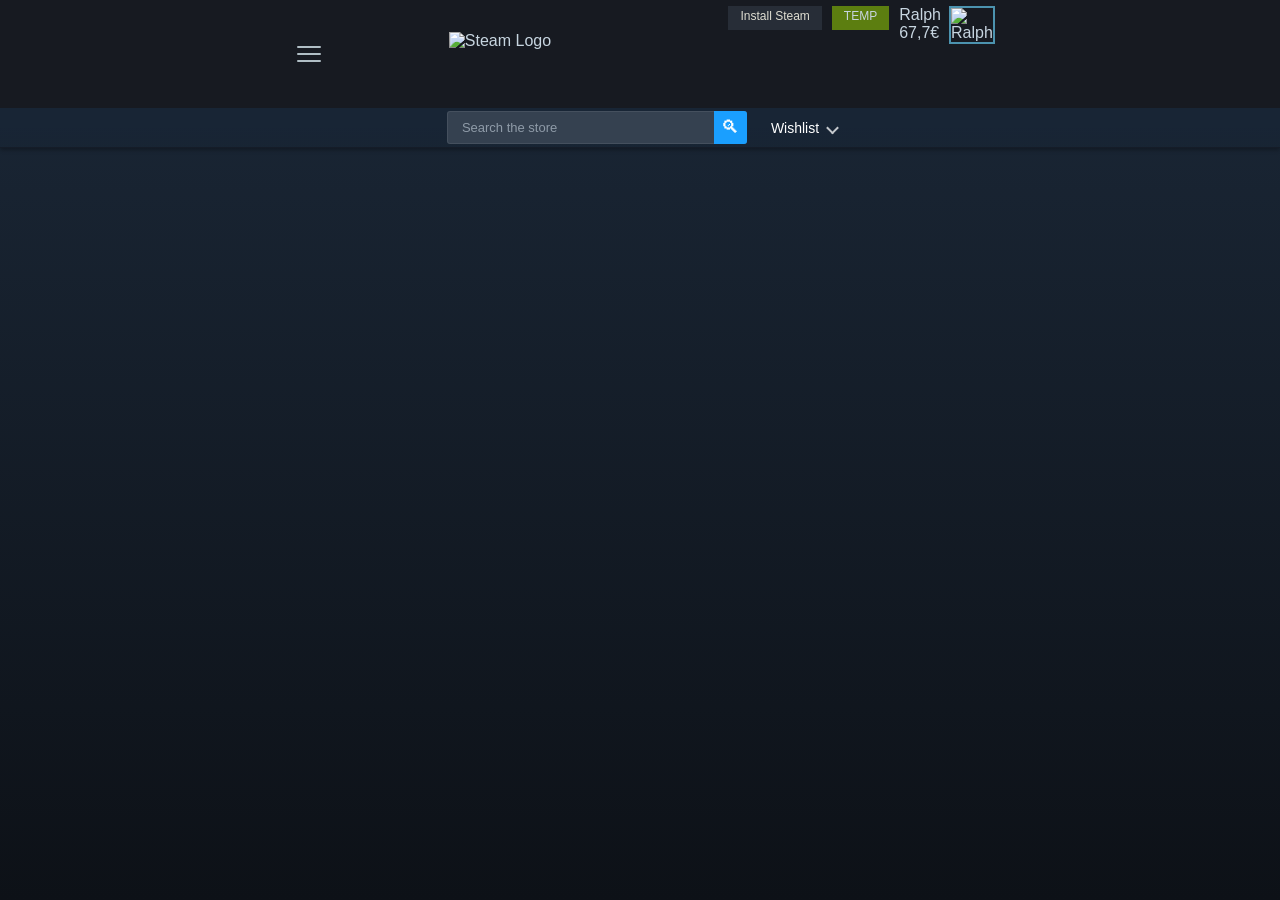
==== index.html @ aec0ddfa "mobilanpassning" ====
<!DOCTYPE html>
<html lang="en">
<head>
    <meta charset="UTF-8">
    <meta name="viewport" content="width=device-width, initial-scale=1.0">
    <title>Steam</title>
    <link rel="stylesheet" href="css/misc/topbar.css">
    <link rel="stylesheet" href="css/misc/main.css">
    <link rel="stylesheet" href="css/store/storebar.css">
</head>
<body>
    <div class="container">
            <div class="topbar-top">
                <div class="topbar-big">
                    <button class="topbar-hamburger-menu" id="topbar-hamburger-menu">
                        <span></span>
                        <span></span>
                        <span></span>
                    </button>
                    <div class="topbar-left">
                        <img src="https://store.fastly.steamstatic.com/public/shared/images/header/logo_steam.svg" alt="Steam Logo" class="logo">
                        <div class="menu-group">
                            <a href="index.html"> <span class="menu-trigger">STORE</span></a>
                            <div class="dropdown-menu">
                                <div>Home</div>
                                <div>Wishlist</div>
                                <div>Points Shop</div>
                                <div>News</div>
                                <div>Charts</div>
                                <div>About</div>
                            </div>
                        </div>
                        <div class="menu-group">
                            <a href="community.html"> <span class="menu-trigger">COMMUNITY</span></a>
                            <div class="dropdown-menu">
                                <div>Home</div>
                                <div>Discussions</div>
                                <div>Community workshop</div>
                                <div>Workshop</div>
                                <div>Market</div>
                                <div>Broadcasts</div>
                            </div>
                        </div>
                        <div class="menu-group">
                            <a href="ralph.html"> <span class="menu-trigger">RALPH</span></a>
                            <div class="dropdown-menu">
                                <div>Activity</div>
                                <div>Profile</div>
                                <div>Friends</div>
                                <div>Games</div>
                                <div>Groups</div>
                                <div>Content</div>
                                <div>Badges</div>
                                <div>Inventory</div>
                                <div>Steam Replay</div>
                            </div>
                        </div>
                        <div class="menu-group">
                            <a href="chat.html"> <span>CHAT</span></a>
                        </div>
                        <div class="menu-group">
                            <a href="support.html"> <span>SUPPORT</span></a>
                        </div>
                    </div>
                    <div class="topbar-right">
                        <div class="install">Install Steam</div>
                        <div class="notifications">TEMP</div>
                        <div class="profile">
                            <div class="profile-left">
                                <span>Ralph</span>
                                <span>67,7€</span>
                            </div>
                            <div class="profile-right">
                                <img src="https://avatars.fastly.steamstatic.com/2e0b5b312aea65888ff0aad9a204e0a5ef5341a1.jpg" alt="Ralph">
                            </div>
                        </div>
                    </div>
                </div>
            </div>
            <!-- Topbar Mobile Menu -->
            <div class="topbar-mobile-menu-dropdown" id="topbar-mobile-menu-dropdown">
                <div class="topbar-mobile-menu-section">
                    <a class="topbar-mobile-menu-link" href="index.html">STORE</a>
                    <a class="topbar-mobile-menu-link" href="community.html">COMMUNITY</a>
                    <a class="topbar-mobile-menu-link" href="ralph.html">RALPH</a>
                    <a class="topbar-mobile-menu-link" href="chat.html">CHAT</a>
                    <a class="topbar-mobile-menu-link" href="support.html">SUPPORT</a>
                </div>
            </div>
        <div class="main-content">
            <div class="storebar">
                <button class="storebar-item" data-dropdown="browse"><span>Browse</span></button>
                <button class="storebar-item" data-dropdown="recommendations"><span>Recommendations</span></button>
                <button class="storebar-item" data-dropdown="categories"><span>Categories</span></button>
                <button class="storebar-item" data-dropdown="hardware"><span>Hardware</span></button>
                <button class="storebar-item" data-dropdown="ways"><span>Ways to Play</span></button>
                <button class="storebar-item" data-dropdown="special"><span>Special Selections</span></button>
                <div class="search">
                    <input type="search" placeholder="Search the store">
                </div>
                <div class="storebar-item" data-dropdown="wishlist"><span>Wishlist</span></div>

                <!-- Browse Dropdown -->
                <div class="storebar-dropdown" id="dropdown-browse">
                    <div class="storebar-dropdown-col">
                        <div class="storebar-dropdown-row">
                            <div class="storebar-dropdown-col-1">
                                <div class="storebar-dropdown-title">FEATURED</div>
                                <a class="storebar-dropdown-link" href="#">Store Home</a>
                                <a class="storebar-dropdown-link" href="#">New Releases</a>
                                <a class="storebar-dropdown-link" href="#">Upcoming Releases</a>
                                <a class="storebar-dropdown-link" href="#">All Charts & Stats</a>
                            </div>
                            <div class="storebar-dropdown-col-1">
                                <a class="storebar-dropdown-button" href="#">Top Sellers</a>
                                <a class="storebar-dropdown-button" href="#">Discounts & Events</a>
                            </div>
                        </div>
                    </div>
                    <div class="storebar-dropdown-col-1">
                        <div class="storebar-dropdown-title">TOP DESTINATIONS</div>
                        <a class="storebar-dropdown-link" href="#">Free to Play</a>
                        <a class="storebar-dropdown-link" href="#">Demos</a>
                        <a class="storebar-dropdown-link" href="#">News & Updates</a>
                        <a class="storebar-dropdown-link" href="#">Points Shop</a>
                        <a class="storebar-dropdown-link" href="#">Gift Cards</a>
                    </div>
                    <div class="storebar-dropdown-col-1">
                        <div class="storebar-dropdown-title">MY ACCOUNT</div>
                        <a class="storebar-dropdown-link" href="#">My Preferences</a>
                        <a class="storebar-dropdown-link" href="#">My Wishlist</a>
                        <a class="storebar-dropdown-link" href="#">My Followed Games</a>
                        <a class="storebar-dropdown-link" href="#">My Family</a>
                    </div>
                </div>

                <!-- Recommendations Dropdown -->
                <div class="storebar-dropdown" id="dropdown-recommendations">
                    <div class="storebar-dropdown-col">
                        <div class="storebar-dropdown-row">
                            <div class="storebar-dropdown-col-1">
                                <div class="product-item">
                                    <img src="https://cdn.akamai.steamstatic.com/steam/apps/1391110/header.jpg" alt="Steam Controller">
                                    <div class="product-info">
                                        <div class="product-name">Steam Controller</div>
                                        <div class="product-price">99.00€</div>
                                    </div>
                                </div>
                                <div class="product-item">
                                    <img src="https://cdn.akamai.steamstatic.com/steam/apps/730/header.jpg" alt="Counter-Strike 2">
                                    <div class="product-info">
                                        <div class="product-name">Counter-Strike 2</div>
                                        <div class="product-price">Gratis</div>
                                    </div>
                                </div>
                                <div class="product-item">
                                    <img src="https://cdn.akamai.steamstatic.com/steam/apps/1079730/header.jpg" alt="League of Legends">
                                    <div class="product-info">
                                        <div class="product-name">League of Legends</div>
                                        <div class="product-price">Gratis</div>
                                    </div>
                                </div>
                            </div>
                        </div>
                    </div>
                    <div class="storebar-dropdown-col-1">
                        <div class="storebar-dropdown-title">RECOMMENDATIONS</div>
                        <a class="storebar-dropdown-link" href="#">Recommended for You</a>
                        <a class="storebar-dropdown-link" href="#">Recently Viewed</a>
                        <a class="storebar-dropdown-link" href="#">Followed Games</a>
                        <a class="storebar-dropdown-link" href="#">Curator Recommendations</a>
                    </div>
                </div>

                <!-- Categories Dropdown -->
                <div class="storebar-dropdown" id="dropdown-categories">
                    <div class="storebar-dropdown-col">
                        <div class="storebar-dropdown-row">
                            <div class="storebar-dropdown-col-1">
                                <div class="storebar-dropdown-title">POPULAR GENRES</div>
                                <a class="storebar-dropdown-link" href="#">Action</a>
                                <a class="storebar-dropdown-link" href="#">Adventure</a>
                                <a class="storebar-dropdown-link" href="#">RPG</a>
                                <a class="storebar-dropdown-link" href="#">Simulation</a>
                                <a class="storebar-dropdown-link" href="#">Strategy</a>
                                <a class="storebar-dropdown-link" href="#">Sports</a>
                            </div>
                            <div class="storebar-dropdown-col-1">
                                <div class="storebar-dropdown-title">MORE GENRES</div>
                                <a class="storebar-dropdown-link" href="#">Casual</a>
                                <a class="storebar-dropdown-link" href="#">Indie</a>
                                <a class="storebar-dropdown-link" href="#">Massively Multiplayer</a>
                                <a class="storebar-dropdown-link" href="#">Racing</a>
                                <a class="storebar-dropdown-link" href="#">Early Access</a>
                            </div>
                        </div>
                    </div>
                    <div class="storebar-dropdown-col-1">
                        <div class="storebar-dropdown-title">THEMES & MOODS</div>
                        <a class="storebar-dropdown-link" href="#">Anime</a>
                        <a class="storebar-dropdown-link" href="#">Fantasy</a>
                        <a class="storebar-dropdown-link" href="#">Horror</a>
                        <a class="storebar-dropdown-link" href="#">Sci-Fi</a>
                        <a class="storebar-dropdown-link" href="#">Space</a>
                        <a class="storebar-dropdown-link" href="#">Stealth</a>
                        <a class="storebar-dropdown-link" href="#">Survival</a>
                    </div>
                </div>

                <!-- Hardware Dropdown -->
                <div class="storebar-dropdown" id="dropdown-hardware">
                    <div class="storebar-dropdown-col">
                        <div class="storebar-dropdown-row">
                            <div class="storebar-dropdown-col-1">
                                <div class="storebar-dropdown-title">DEVICES</div>
                                <a class="storebar-dropdown-link" href="#">Steam Deck</a>
                                <a class="storebar-dropdown-link" href="#">Steam Deck OLED</a>
                                <a class="storebar-dropdown-link" href="#">Steam VR</a>
                            </div>
                            <div class="storebar-dropdown-col-1">
                                <div class="storebar-dropdown-title">ACCESSORIES</div>
                                <a class="storebar-dropdown-link" href="#">Controllers</a>
                                <a class="storebar-dropdown-link" href="#">Headsets</a>
                                <a class="storebar-dropdown-link" href="#">Keyboards & Mice</a>
                            </div>
                        </div>
                    </div>
                    <div class="storebar-dropdown-col-1">
                        <div class="storebar-dropdown-title">PERIPHERALS</div>
                        <a class="storebar-dropdown-link" href="#">VR Headsets</a>
                        <a class="storebar-dropdown-link" href="#">Steering Wheels</a>
                        <a class="storebar-dropdown-link" href="#">Gaming Chairs</a>
                        <a class="storebar-dropdown-link" href="#">Docking Stations</a>
                    </div>
                </div>

                <!-- Ways to Play Dropdown -->
                <div class="storebar-dropdown" id="dropdown-ways">
                    <div class="storebar-dropdown-col">
                        <div class="storebar-dropdown-row">
                            <div class="storebar-dropdown-col-1">
                                <div class="storebar-dropdown-title">GAME FORMATS</div>
                                <a class="storebar-dropdown-link" href="#">Free to Play</a>
                                <a class="storebar-dropdown-link" href="#">Free Weekends</a>
                                <a class="storebar-dropdown-link" href="#">Early Access</a>
                                <a class="storebar-dropdown-link" href="#">Demos</a>
                                <a class="storebar-dropdown-link" href="#">Subscription Games</a>
                            </div>
                            <div class="storebar-dropdown-col-1">
                                <div class="storebar-dropdown-title">PLAY MODES</div>
                                <a class="storebar-dropdown-link" href="#">Single Player</a>
                                <a class="storebar-dropdown-link" href="#">Multiplayer</a>
                                <a class="storebar-dropdown-link" href="#">Co-op</a>
                                <a class="storebar-dropdown-link" href="#">LAN Play</a>
                            </div>
                        </div>
                    </div>
                    <div class="storebar-dropdown-col-1">
                        <div class="storebar-dropdown-title">PLATFORMS</div>
                        <a class="storebar-dropdown-link" href="#">Windows</a>
                        <a class="storebar-dropdown-link" href="#">macOS</a>
                        <a class="storebar-dropdown-link" href="#">Linux</a>
                        <a class="storebar-dropdown-link" href="#">Steam Deck</a>
                    </div>
                </div>

                <!-- Special Selections Dropdown -->
                <div class="storebar-dropdown" id="dropdown-special">
                    <div class="storebar-dropdown-col">
                        <div class="storebar-dropdown-row">
                            <div class="storebar-dropdown-col-1">
                                <div class="storebar-dropdown-title">EVENTS & SALES</div>
                                <a class="storebar-dropdown-link" href="#">Steam Next Fest</a>
                                <a class="storebar-dropdown-link" href="#">Seasonal Sales</a>
                                <a class="storebar-dropdown-link" href="#">Publisher Sales</a>
                                <a class="storebar-dropdown-link" href="#">Game Awards</a>
                            </div>
                            <div class="storebar-dropdown-col-1">
                                <div class="storebar-dropdown-title">CURATED LISTS</div>
                                <a class="storebar-dropdown-link" href="#">Cozy Games</a>
                                <a class="storebar-dropdown-link" href="#">Hidden Gems</a>
                                <a class="storebar-dropdown-link" href="#">Award Winners</a>
                                <a class="storebar-dropdown-link" href="#">Great Soundtracks</a>
                            </div>
                        </div>
                    </div>
                    <div class="storebar-dropdown-col-1">
                        <div class="storebar-dropdown-title">VIBES & MOODS</div>
                        <a class="storebar-dropdown-link" href="#">Relaxing Games</a>
                        <a class="storebar-dropdown-link" href="#">Perfect for Sessions</a>
                        <a class="storebar-dropdown-link" href="#">Story Rich</a>
                        <a class="storebar-dropdown-link" href="#">Competitive</a>
                        <a class="storebar-dropdown-link" href="#">Indie Favorites</a>
                    </div>
                </div>

                <!-- Wishlist Dropdown -->
                <div class="storebar-dropdown" id="dropdown-wishlist">
                    <div class="storebar-dropdown-col">
                        <div class="storebar-dropdown-row">
                            <div class="storebar-dropdown-col-1">
                                <div class="storebar-dropdown-title">MANAGE WISHLIST</div>
                                <a class="storebar-dropdown-link" href="#">View Wishlist</a>
                                <a class="storebar-dropdown-link" href="#">View Saved Items</a>
                                <a class="storebar-dropdown-link" href="#">Price Alerts</a>
                            </div>
                            <div class="storebar-dropdown-col-1">
                                <div class="storebar-dropdown-title">DISCOVERY</div>
                                <a class="storebar-dropdown-link" href="#">Curated for You</a>
                                <a class="storebar-dropdown-link" href="#">Similar to Wishlist</a>
                                <a class="storebar-dropdown-link" href="#">Community Picks</a>
                            </div>
                        </div>
                    </div>
                    <div class="storebar-dropdown-col-1">
                        <div class="storebar-dropdown-title">FOLLOWING</div>
                        <a class="storebar-dropdown-link" href="#">Followed Games</a>
                        <a class="storebar-dropdown-link" href="#">Favorite Developers</a>
                        <a class="storebar-dropdown-link" href="#">Featured Curators</a>
                        <a class="storebar-dropdown-link" href="#">News Feed</a>
                    </div>
                </div>
            </div>
            <div class="site-test"></div>
        </div>
    </div>
    <script src="js/topbar.js"></script>
</body>
</html>
---- css/misc/topbar.css ----
* {
    box-sizing: border-box;
    margin: 0;
    padding: 0;
}

body {
    background-color: #1b2838;
    color: #c7d5e0;
    font-family: 'Segoe UI', 'Helvetica Neue', Helvetica, Arial, sans-serif;
}

.topbar-top {
    align-items: center;
    background-color: #171A21;
    display: flex;
    height: 12vh;
    justify-content: center;
    left: 0;
    padding: 0 16px;
    position: fixed;
    top: 0;
    transition: transform 0.3s ease;
    width: 100%;
    z-index: 1001;
}

.topbar-big {
    display: flex;
    flex-direction: row;
    gap: 40%;
    height: 100%;
    justify-content: center;
}

.topbar-left {
    display: flex;
    align-items: center;
    gap: 0;
}

.menu-group {
    position: relative;
    display: flex;
    flex-direction: column;
}

.menu-group a {
    text-decoration: none;
    color: inherit;
}

.menu-trigger {
    cursor: pointer;
    font-size: 18px;
    font-weight: 700;
    padding: 8px 12px;
    white-space: nowrap;
    transition: color 0.2s;
    letter-spacing: 0.5px;
}

.menu-trigger:hover {
    color: #66c0f4;
}

.dropdown-menu {
    position: absolute;
    top: 50px;
    left: 0;
    background: #40464f;
    min-width: 80px;
    box-shadow: 0 2px 8px rgba(0,0,0,0.25);
    z-index: 2000;
    flex-direction: column;
    padding: 8px 0;
    transform: translateY(-100%);
    opacity: 0;
    transition: transform 0.3s ease, opacity 0.3s ease;
}

.menu-group:hover .dropdown-menu,
.menu-group:focus-within .dropdown-menu {
    transform: translateY(-8%);
    opacity: 1;
}

.dropdown-menu div {
    color: #e6e6e6;
    padding: 5px 12px;
    cursor: pointer;
    font-size: 13px;
    transition: background 0.18s, color 0.18s;
    white-space: nowrap;
}

.dropdown-menu {
    box-shadow: 2px 2px 4px 2px rgba(0,0,0,0.3);
}

.dropdown-menu div:hover {
    color: #2a2f38;
    background-color: #ffffff;
}

.logo {
    cursor: pointer;
    height: 44px;
    width: 176px;
}

.topbar-left span {
    color: #DCDEDF;
    cursor: pointer;
    font-size: 20px;
    font-weight: 550;
    padding: 8px 20px;
    transition: color 0.2s ease;
    white-space: nowrap;
}

.topbar-left span:hover {
    color: #ffffff;
}

.topbar-right {
    display: flex;
    right: 0;
    top: 0;
    flex-direction: row;
    gap: 10px;
    padding: 6px 0;
}

.install {
    background-color: #272D37;
    padding: 3px 12px;
    height: 24px;
    align-items: center;
    justify-content: center;
    text-wrap: nowrap;
    font-size: 12px;
    color: #DFDED2;
}

.notifications {
    background-color: #5C7E10;
    padding: 3px 12px;
    height: 24px;
    align-items: center;
    justify-content: center;
    font-size: 12px;
}

.profile {
    display: flex;
    flex-direction: row;
    gap: 8px;
}

.profile-left {
    display: flex;
    flex-direction: column;
}

.profile-right img {
    height: 40px;
    width: 40px;
    border: #4C93AF solid 2px;
}

.topbar-top.hidden {
    transform: translateY(-100%);
}

/* Topbar Hamburger Menu */
.topbar-hamburger-menu {
    display: none;
    flex-direction: column;
    justify-content: center;
    align-items: center;
    background: none;
    border: none;
    cursor: pointer;
    padding: 8px 12px;
    gap: 5px;
    margin-right: 12px;
}

.topbar-hamburger-menu span {
    width: 24px;
    height: 2px;
    background-color: #b0bec5;
    border-radius: 2px;
    transition: all 0.3s ease;
}

.topbar-hamburger-menu.active span:nth-child(1) {
    transform: rotate(45deg) translate(10px, 10px);
}

.topbar-hamburger-menu.active span:nth-child(2) {
    opacity: 0;
}

.topbar-hamburger-menu.active span:nth-child(3) {
    transform: rotate(-45deg) translate(7px, -7px);
}

/* Topbar Mobile Menu Dropdown */
.topbar-mobile-menu-dropdown {
    display: none;
    position: fixed;
    top: 14vh;
    left: 0;
    right: 0;
    background: linear-gradient(to bottom, rgba(24, 37, 53, 1), rgba(24, 37, 53, 0.95));
    border-bottom: 1px solid #151C28;
    box-shadow: 0 2px 8px rgba(0, 0, 0, 0.4);
    flex-direction: column;
    padding: 16px 0;
    z-index: 999;
    width: 100%;
}

.topbar-mobile-menu-dropdown.active {
    display: flex;
}

.topbar-mobile-menu-section {
    padding: 0 16px;
    display: flex;
    flex-direction: column;
    gap: 8px;
}

.topbar-mobile-menu-link {
    padding: 10px 0;
    color: #b0bec5;
    text-decoration: none;
    font-size: 14px;
    font-weight: 500;
    transition: color 0.2s ease;
}

.topbar-mobile-menu-link:hover {
    color: #ffffff;
}

@media (max-width: 1450px) {
    .topbar-hamburger-menu {
        display: flex;
    }
    
    .topbar-big {
        gap: 20%;
    }
    .topbar-left div {
        display: none;
    }
}

@media (max-width: 600px) {
    .topbar-big {
        gap: 0%;
    }
    .install {
        display: none;
    }
}
---- css/misc/main.css ----
.main-content {
    background: linear-gradient(to bottom, #1b2838, #0d1117);
    height: 100vh;
    overflow-y: auto;
    padding-top: calc(6vh + 40px);
}

.container {
    display: flex;
    flex-direction: column;
    overflow-y: auto;
}

.site-test {
    height: 2000px;
    width: 100%;
}
---- css/store/storebar.css ----
.storebar {
    align-items: center;
    background: linear-gradient(to bottom, rgba(24, 37, 53, 1), rgba(24, 37, 53, 1), rgba(24, 37, 53, 0.6));
    border-bottom: 1px solid #151C28;
    box-shadow: 0 2px 4px rgba(0, 0, 0, 0.3);
    display: flex;
    flex-wrap: nowrap;
    height: 40px;
    justify-content: center;
    left: 0;
    padding: 0 16px;
    position: fixed;
    top: 12vh;
    transition: top 0.3s ease;
    width: 100%;
    z-index: 1000;
}

.storebar.dropdown-open {
    background: rgba(24, 37, 53, 1);
    border-bottom: none;
    box-shadow: none;
}

.storebar.dropdown-open .storebar-dropdown {
    box-shadow: none;
    border-top: none;
}

.storebar.shifted {
    top: 0;
}

.storebar-item {
    color: #ffffff;
    cursor: pointer;
    font-size: 14px;
    font-weight: 400;
    padding: 8px 12px 8px 12px;
    padding-right: 26px;
    white-space: nowrap;
    background: none;
    border: none;
    outline: none;
    transition: color 0.2s ease;
    position: relative;
}

.storebar-item span {
    position: relative;
    display: inline-block;
}

.storebar-item span::after {
    content: '';
    position: absolute;
    left: 0;
    right: 0;
    bottom: -7px;
    height: 2px;
    border-radius: 2px;
    background: #66c0f4;
    transform: scaleX(0.1);
    transform-origin: center;
    opacity: 0;
    transition: transform 0.28s ease, opacity 0.18s ease;
}

.storebar-item::after {
    content: '';
    position: absolute;
    right: 8px;
    top: 50%;
    transform: translateY(-50%) rotate(45deg);
    width: 7px;
    height: 7px;
    border-right: 2px solid currentColor;
    border-bottom: 2px solid currentColor;
    opacity: 0.75;
    transition: transform 0.18s ease, border-color 0.18s ease, opacity 0.18s ease;
}

.storebar-item:hover::after,
.storebar-item:focus::after {
    transform: translateY(calc(-50% + 2px)) rotate(45deg);
    border-color: currentColor;
}

.storebar-item.open {
    color: #1a9fff;
}

.storebar-item.open span::after {
    transform: scaleX(1);
    opacity: 1;
}

.storebar-item.open::after {
    color: inherit;
    border-color: currentColor;
    opacity: 1;
}

@keyframes storebar-underline-expand {
    0% {
        width: 4px;
        opacity: 1;
    }
    40% {
        width: 4px;
    }
    100% {
        width: 18px;
    }
}

/* Search */
.search {
    align-items: center;
    display: flex;
    margin: 0 12px;
    position: relative;
}

.search input {
    background-color: #354150;
    border: 1px solid rgba(255, 255, 255, 0.08);
    border-radius: 3px;
    color: #eef3f7;
    font-size: 13px;
    padding: 8px 44px 8px 14px;
    transition: background-color 0.2s ease, border-color 0.2s ease, box-shadow 0.2s ease;
    width: 350px;
}

.search input::placeholder {
    color: #8f9ba8;
}

.search::after {
    background-color: #1A9FFF;
    color: #ffffff;
    content: '🔍︎';
    display: flex;
    font-size: 18px;
    height: 100%;
    justify-content: center;
    align-items: center;
    position: absolute;
    right: 0px;
    aspect-ratio: 1 / 1;
    border-top-right-radius: 3px;
    border-bottom-right-radius: 3px;
    transition: background-color 0.2s ease;
}

.search:hover::after {
    background-color: #3daeff;
}

.search input:focus {
    background-color: #101820;
    border-color: rgba(79, 144, 255, 0.8);
    box-shadow: 0 0 0 1px rgba(79, 144, 255, 0.18);
    outline: none;
}

/* Dropdowns */
.storebar-dropdown {
    display: none;
    position: fixed;
    justify-content: center;
    left: 0;
    top: calc(12vh + 40px);
    right: 0;
    width: 100%;
    background: linear-gradient(to bottom, rgba(24, 37, 53, 1), rgba(24, 37, 53, 1), rgba(24, 37, 53, 0.6));
    box-shadow: 0 2px 16px rgba(0,0,0,0.25);
    border-radius: 0;
    padding: 24px 32px 24px 24px;
    z-index: 2000;
    flex-direction: row;
    gap: 32px;
    animation: fadeIn 0.18s;
    overflow-y: auto;
    max-height: calc(100vh - 12vh - 40px);
}

.storebar.shifted .storebar-dropdown {
    top: 40px;
    max-height: calc(100vh - 40px);
}

@keyframes fadeIn {
    from { opacity: 0; transform: translateY(-10px); }
    to { opacity: 1; transform: translateY(0); }
}

.storebar-item.open + .storebar-dropdown {
    display: flex;
}

.storebar-dropdown-row {
    display: flex;
    flex-direction: row;
    gap: 12px;
    min-width: 160px;
}

.storebar-dropdown-col-1 {
    display: flex;
    flex-direction: column;
    gap: 8px;
    min-width: 180px;
}

.storebar-dropdown-col {
    display: flex;
    flex-direction: row;
    background: linear-gradient(to right, rgba(35, 48, 69, 0.8), rgba(28, 39, 55, 0.8));
    border-radius: 4px;
    padding: 12px 16px;
}

.storebar-dropdown-title {
    color: #8f98a0;
    font-size: 13px;
    font-weight: 700;
    margin-bottom: 8px;
    text-transform: uppercase;
}

.storebar-dropdown-button {
    color: black;
    background-color: #66c0f4;
    border: none;
    font-size: 15px;
    font-weight: 400;
    height: 50%;
    min-width: 300px;
    display: flex;
    justify-content: center;
    align-items: center;
    padding: 6px 0;
    cursor: pointer;
    text-decoration: none;
    transition: color 0.18s;
}

.storebar-dropdown-link {
    color: #e6e6e6;
    font-size: 15px;
    font-weight: 400;
    padding: 6px 0;
    cursor: pointer;
    text-decoration: none;
    transition: color 0.18s;
}

.storebar-dropdown-link:hover {
    color: #66c0f4;
}

.storebar-dropdown-banner {
    position: relative;
    margin-bottom: 12px;
}

.storebar-dropdown-banner img {
    width: 220px;
    height: 60px;
    object-fit: cover;
    border-radius: 4px;
}

.storebar-dropdown-banner-label {
    position: absolute;
    left: 50%;
    top: 50%;
    transform: translate(-50%, -50%);
    background: rgba(30,30,30,0.85);
    color: #fff;
    font-weight: 700;
    font-size: 18px;
    padding: 6px 18px;
    border-radius: 3px;
    box-shadow: 0 2px 8px rgba(0,0,0,0.18);
}

.product-item {
    display: flex;
    gap: 12px;
    align-items: flex-start;
    padding: 8px 0;
    cursor: pointer;
    border-radius: 4px;
    padding: 8px;
    transition: background-color 0.2s;
}

.product-item:hover {
    background-color: rgba(255, 255, 255, 0.05);
}

.product-item img {
    width: 100px;
    height: 75px;
    object-fit: cover;
    border-radius: 3px;
    flex-shrink: 0;
}

.product-info {
    display: flex;
    flex-direction: column;
    gap: 4px;
    flex: 1;
}

.product-name {
    color: #e6e6e6;
    font-size: 14px;
    font-weight: 500;
    line-height: 1.3;
}

.product-price {
    color: #66c0f4;
    font-size: 13px;
    font-weight: 400;
}

/* Hamburger Menu */
.hamburger-menu {
    display: none;
    flex-direction: column;
    justify-content: center;
    align-items: center;
    background: none;
    border: none;
    cursor: pointer;
    padding: 8px 12px;
    gap: 5px;
    margin-right: 12px;
}

.hamburger-menu span {
    width: 24px;
    height: 2px;
    background-color: #ffffff;
    border-radius: 2px;
    transition: all 0.3s ease;
}

.hamburger-menu.active span:nth-child(1) {
    transform: rotate(45deg) translate(10px, 10px);
}

.hamburger-menu.active span:nth-child(2) {
    opacity: 0;
}

.hamburger-menu.active span:nth-child(3) {
    transform: rotate(-45deg) translate(7px, -7px);
}

/* Mobile Menu Dropdown */
.mobile-menu-dropdown {
    display: flex;
    flex-direction: column;
    position: fixed;
    top: calc(12vh + 40px);
    left: 0;
    right: 0;
    background: linear-gradient(to bottom, rgba(24, 37, 53, 1), rgba(24, 37, 53, 0.95));
    border-bottom: 1px solid #151C28;
    box-shadow: 0 2px 8px rgba(0, 0, 0, 0.4);
    padding: 8px 0;
    z-index: 999;
    width: 100%;
    max-height: calc(100vh - 12vh - 40px);
    overflow-y: auto;
    opacity: 0;
    visibility: hidden;
    transition: opacity 0.3s ease, visibility 0.3s ease;
}

.storebar.shifted .mobile-menu-dropdown {
    top: 40px;
    max-height: calc(100vh - 40px);
}

.mobile-menu-dropdown.active {
    opacity: 1;
    visibility: visible;
}

.mobile-menu-section {
    padding: 8px 16px;
    border-bottom: 1px solid rgba(255, 255, 255, 0.1);
}

.mobile-menu-section:last-child {
    border-bottom: none;
    padding-bottom: 0;
}

.mobile-menu-title {
    color: #66c0f4;
    font-size: 12px;
    font-weight: 600;
    text-transform: uppercase;
    margin-bottom: 8px;
    letter-spacing: 1px;
}

.mobile-menu-item,
.mobile-menu-link {
    display: block;
    width: 100%;
    padding: 10px 0;
    background: none;
    border: none;
    color: #ffffff;
    text-align: left;
    cursor: pointer;
    font-size: 14px;
    transition: color 0.2s ease;
    text-decoration: none;
}

.mobile-menu-item:hover,
.mobile-menu-link:hover {
    color: #1a9fff;
}

@media (max-width: 1450px) {
    .hamburger-menu {
        display: flex;
    }
    
    .storebar button:not(.hamburger-menu) {
        display: none;
    }
    .search input {
        width: 300px;
    }
}
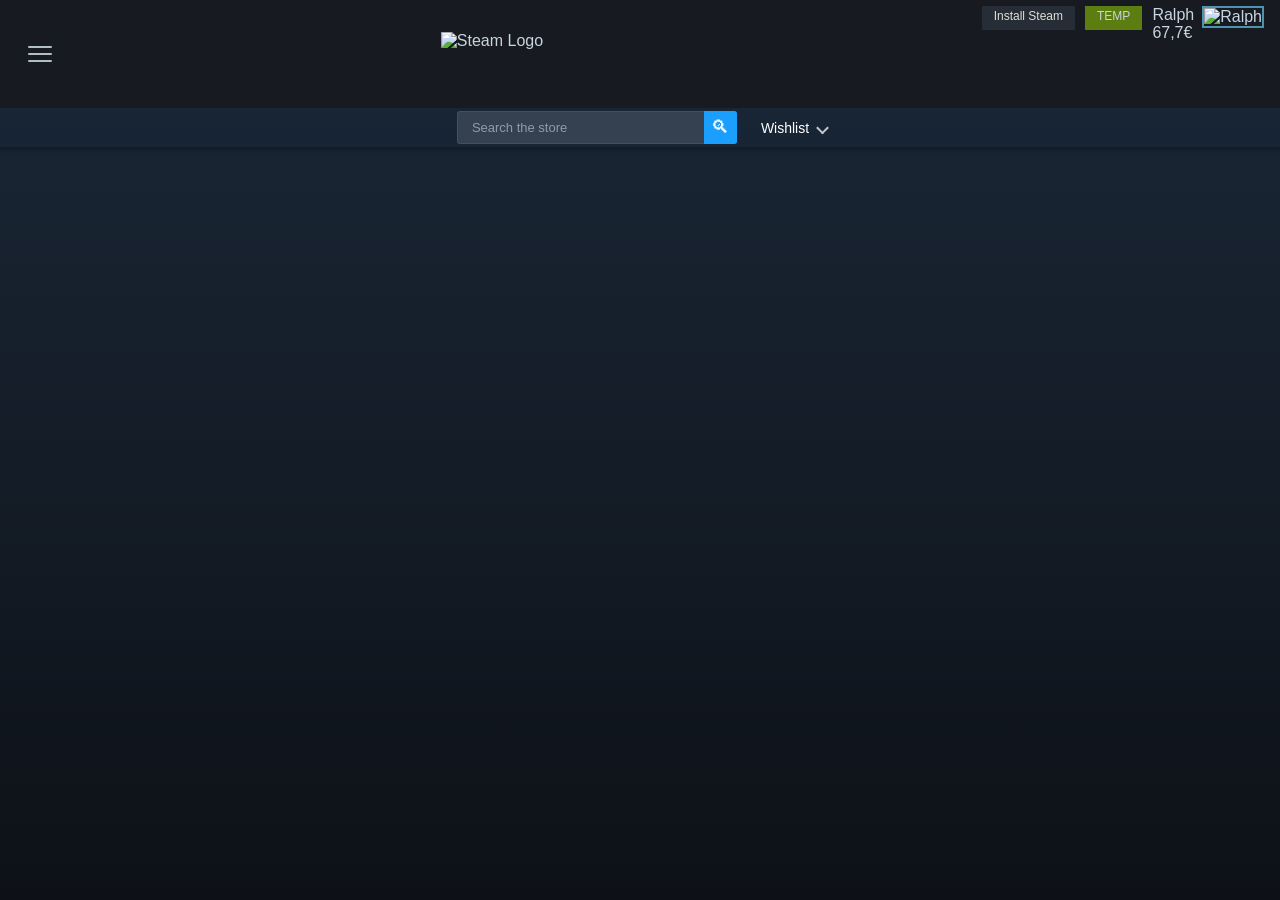
==== commit fba7d1c6: "hj" ====
--- a/index.html
+++ b/index.html
@@ -10,7 +10,7 @@
 </head>
 <body>
     <div class="container">
-            <div class="topbar-top">
+        <div class="topbar-top">
                 <div class="topbar-big">
                     <button class="topbar-hamburger-menu" id="topbar-hamburger-menu">
                         <span></span>
@@ -76,9 +76,9 @@
                         </div>
                     </div>
                 </div>
-            </div>
-            <!-- Topbar Mobile Menu -->
-            <div class="topbar-mobile-menu-dropdown" id="topbar-mobile-menu-dropdown">
+        </div>
+        <!-- Topbar Mobile Menu -->
+        <div class="topbar-mobile-menu-dropdown" id="topbar-mobile-menu-dropdown">
                 <div class="topbar-mobile-menu-section">
                     <a class="topbar-mobile-menu-link" href="index.html">STORE</a>
                     <a class="topbar-mobile-menu-link" href="community.html">COMMUNITY</a>
@@ -86,7 +86,7 @@
                     <a class="topbar-mobile-menu-link" href="chat.html">CHAT</a>
                     <a class="topbar-mobile-menu-link" href="support.html">SUPPORT</a>
                 </div>
-            </div>
+         </div>
         <div class="main-content">
             <div class="storebar">
                 <button class="storebar-item" data-dropdown="browse"><span>Browse</span></button>
@@ -321,7 +321,14 @@
                     </div>
                 </div>
             </div>
-            <div class="site-test"></div>
+            <div class="site-content">
+                <div class="store-featured">
+                    <span class="store-toptext">Featured & Recommended</span>
+                    
+                </div>
+                <div class="store-discount"></div>
+                <div class="store-row-1"></div>
+            </div>
         </div>
     </div>
     <script src="js/topbar.js"></script>
--- a/css/misc/topbar.css
+++ b/css/misc/topbar.css
@@ -28,9 +28,10 @@
 .topbar-big {
     display: flex;
     flex-direction: row;
-    gap: 40%;
     height: 100%;
     justify-content: center;
+    width: 100%;
+    justify-content: space-between;
 }
 
 .topbar-left {
@@ -211,16 +212,17 @@
 .topbar-mobile-menu-dropdown {
     display: none;
     position: fixed;
-    top: 14vh;
+    top: 12vh;
     left: 0;
     right: 0;
     background: linear-gradient(to bottom, rgba(24, 37, 53, 1), rgba(24, 37, 53, 0.95));
     border-bottom: 1px solid #151C28;
     box-shadow: 0 2px 8px rgba(0, 0, 0, 0.4);
     flex-direction: column;
-    padding: 16px 0;
+    padding: 24px 0;
     z-index: 999;
     width: 100%;
+    padding-top: 50px;
 }
 
 .topbar-mobile-menu-dropdown.active {
@@ -251,20 +253,20 @@
     .topbar-hamburger-menu {
         display: flex;
     }
-    
-    .topbar-big {
-        gap: 20%;
-    }
     .topbar-left div {
         display: none;
     }
 }
 
-@media (max-width: 600px) {
+@media (max-width: 850px) {
     .topbar-big {
         gap: 0%;
     }
     .install {
         display: none;
     }
+    .logo {
+        height: 36px;
+        width: 144px;
+    }
 }
--- a/css/misc/main.css
+++ b/css/misc/main.css
@@ -11,7 +11,7 @@
     overflow-y: auto;
 }
 
-.site-test {
+.site-content {
     height: 2000px;
     width: 100%;
 }
--- a/css/store/storebar.css
+++ b/css/store/storebar.css
@@ -196,10 +196,6 @@
     to { opacity: 1; transform: translateY(0); }
 }
 
-.storebar-item.open + .storebar-dropdown {
-    display: flex;
-}
-
 .storebar-dropdown-row {
     display: flex;
     flex-direction: row;
@@ -443,6 +439,15 @@
         display: none;
     }
     .search input {
-        width: 300px;
-    }
-}+        width: 280px;
+    }
+}
+
+@media (max-width: 675px) {
+    .storebar-dropdown-row {
+        flex-direction: column;
+    }
+    .storebar-dropdown-col-1 {
+        min-width: 100px;
+    }
+    }
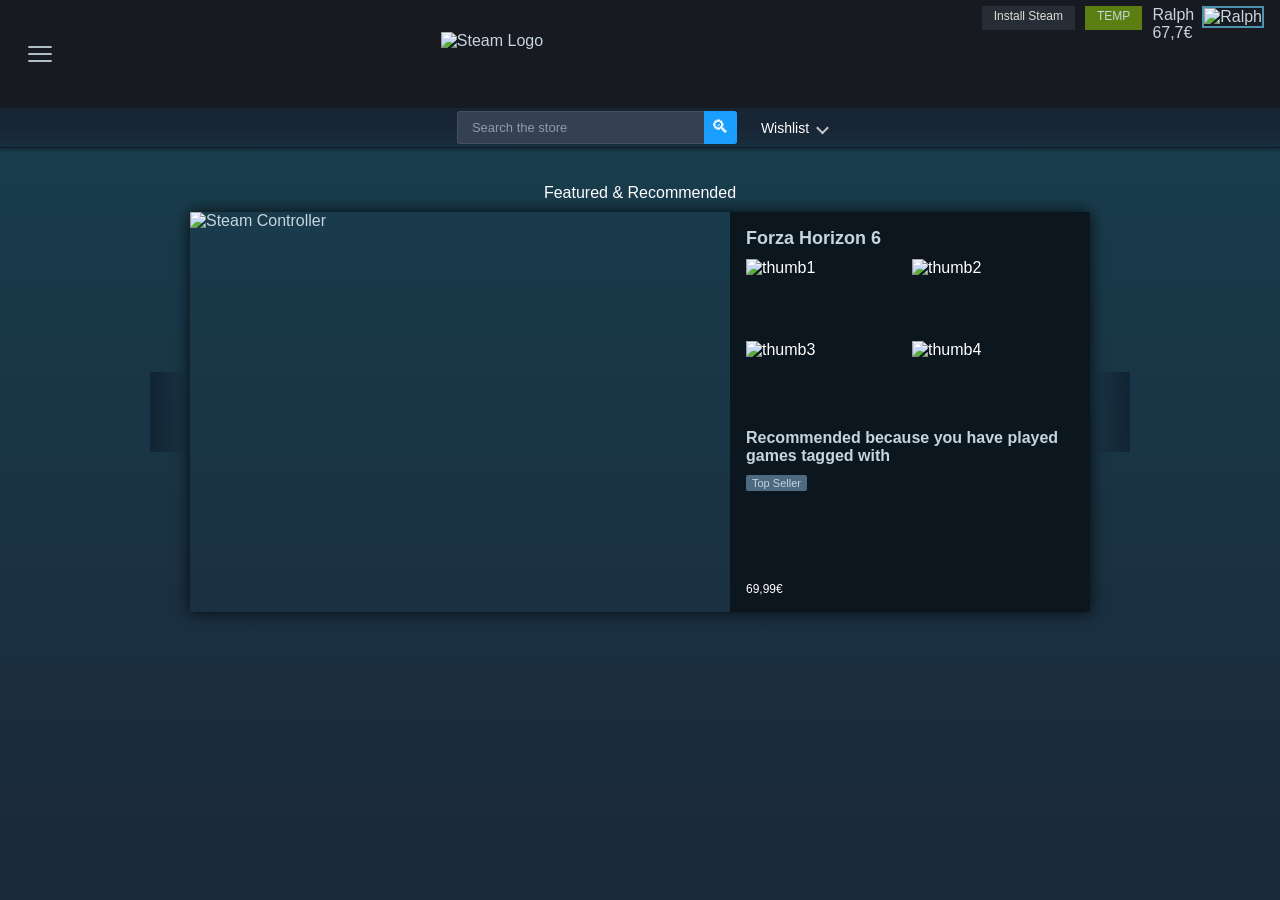
==== commit 1f1f6882: "added featured in store" ====
--- a/index.html
+++ b/index.html
@@ -7,6 +7,7 @@
     <link rel="stylesheet" href="css/misc/topbar.css">
     <link rel="stylesheet" href="css/misc/main.css">
     <link rel="stylesheet" href="css/store/storebar.css">
+    <link rel="stylesheet" href="css/store/store.css">
 </head>
 <body>
     <div class="container">
@@ -324,7 +325,27 @@
             <div class="site-content">
                 <div class="store-featured">
                     <span class="store-toptext">Featured & Recommended</span>
-                    
+                    <div class="store-scroll">
+                        <div class="store-scroll-left"></div>
+                        <div class="store-scroll-content">
+                            <div class="store-scroll-content-left">
+                                <img src="https://cdn.akamai.steamstatic.com/steam/apps/730/header.jpg" alt="Steam Controller" class="store-scroll-item">
+                            </div>
+                            <div class="store-scroll-content-right">
+                                <div class="store-scroll-game-title">Forza Horizon 6</div>
+                                <div class="store-scroll-thumbnails">
+                                    <img src="https://cdn.akamai.steamstatic.com/steam/apps/730/header.jpg" alt="thumb1">
+                                    <img src="https://cdn.akamai.steamstatic.com/steam/apps/730/header.jpg" alt="thumb2">
+                                    <img src="https://cdn.akamai.steamstatic.com/steam/apps/730/header.jpg" alt="thumb3">
+                                    <img src="https://cdn.akamai.steamstatic.com/steam/apps/730/header.jpg" alt="thumb4">
+                                </div>
+                                <div class="store-scroll-availability">Recommended because you have played games tagged with</div>
+                                <div class="store-scroll-tag">Top Seller</div>
+                                <div class="store-scroll-price">69,99€</div>
+                            </div>
+                        </div>
+                        <div class="store-scroll-right"></div>
+                    </div>
                 </div>
                 <div class="store-discount"></div>
                 <div class="store-row-1"></div>
--- a/css/misc/main.css
+++ b/css/misc/main.css
@@ -1,5 +1,5 @@
 .main-content {
-    background: linear-gradient(to bottom, #1b2838, #0d1117);
+    background: linear-gradient(to bottom, #184151, #1B2838);
     height: 100vh;
     overflow-y: auto;
     padding-top: calc(6vh + 40px);
--- a/css/store/store.css
+++ b/css/store/store.css
@@ -0,0 +1,130 @@
+.site-content {
+    display: flex;
+    flex-direction: column;
+    gap: 20px;
+    margin-top: 10vh;
+}
+
+.store-featured {
+    display: flex;
+    flex-direction: column;
+    gap: 10px;
+}
+
+.store-toptext {
+    justify-content: center;
+    display: flex;
+    color: white;
+}
+
+.store-scroll {
+    display: flex;
+    flex-direction: row;
+    align-items: center;
+    justify-content: center;
+    width: 100%;
+}
+
+.store-scroll-left {
+    width: 40px;
+    height: 80px;
+    background-image: 
+        url("https://cdn.fastly.steamstatic.com/store/icons/arrow_left.svg"),
+        linear-gradient(to right, #112432, transparent);
+    background-repeat: no-repeat;
+    background-position: center;
+}
+
+.store-scroll-right {
+    width: 40px;
+    height: 80px;
+    background-image: 
+        url("https://cdn.fastly.steamstatic.com/store/icons/arrow_right.svg"),
+        linear-gradient(to left, #112432, transparent);
+    background-repeat: no-repeat;
+    background-position: center;
+}
+
+.store-scroll-content {
+    display: flex;
+    flex-direction: row;
+    flex: 1;
+    height: 400px;
+    max-width: 900px;
+    overflow: hidden;
+    box-shadow: 0px 0px 15px rgba(0, 0, 0, 0.8);
+}
+
+.store-scroll-content-left {
+    width: 60%;
+    height: 100%;
+    overflow: hidden;
+    box-shadow: 0px 0px 15px rgba(0, 0, 0, 0.8);
+}
+
+.store-scroll-content-left img {
+    width: 100%;
+    height: 100%;
+    object-fit: cover;
+}
+
+.store-scroll-content-right {
+    display: flex;
+    flex-direction: column;
+    width: 40%;
+    height: 100%;
+    background-color: #0C161F;
+    padding: 16px;
+    box-sizing: border-box;
+    gap: 10px;
+    color: white;
+}
+
+.store-scroll-game-title {
+    font-size: 18px;
+    font-weight: bold;
+    color: #c6d4df;
+}
+
+.store-scroll-thumbnails {
+    display: grid;
+    grid-template-columns: 1fr 1fr;
+    grid-template-rows: 1fr 1fr;
+    gap: 4px;
+    flex: 1;
+    max-height: 160px;
+}
+
+.store-scroll-thumbnails img {
+    width: 100%;
+    height: 100%;
+    object-fit: cover;
+}
+
+.store-scroll-availability {
+    font-size: 16px;
+    color: #c6d4df;
+    font-weight: bold;
+}
+
+.store-scroll-tag {
+    display: inline-block;
+    background-color: #4d6a80;
+    color: #c6d4df;
+    font-size: 11px;
+    padding: 2px 6px;
+    border-radius: 2px;
+    width: fit-content;
+}
+
+.store-scroll-price {
+    font-size: 12px;
+    color: white;
+    margin-top: auto;
+}
+
+.store-discount {
+}
+
+.store-row-1 {
+}
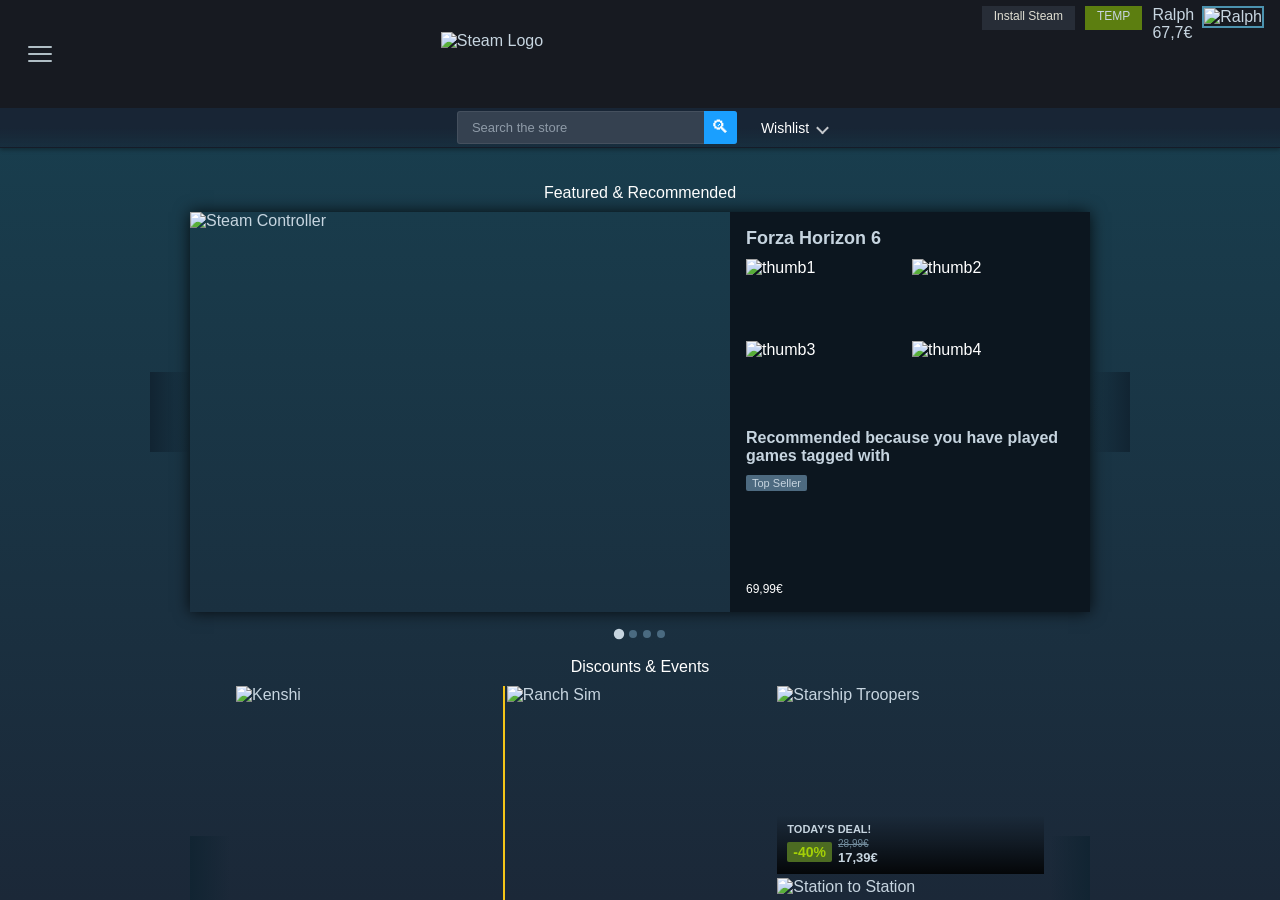
==== commit 11438175: "discount added in store" ====
--- a/index.html
+++ b/index.html
@@ -347,11 +347,163 @@
                         <div class="store-scroll-right"></div>
                     </div>
                 </div>
-                <div class="store-discount"></div>
+            <div class="store-discount">
+                <div class="discount-header">
+                    <span class="store-toptext">Discounts & Events</span>
+                </div>
+                <div class="discount-scroll-container">
+                    <div class="store-scroll-left discount-arrow-left"></div>
+                    <div class="discount-carousel-track">
+
+                        <!--  4x layout -->
+                        <div class="discount-page discount-page--3large">
+                            <div class="discount-card discount-card--highlighted">
+                                <img src="https://cdn.akamai.steamstatic.com/steam/apps/233840/header.jpg" alt="Kenshi">
+                                <div class="discount-card-overlay">
+                                    <div class="discount-card-label">MIDWEEK DEAL</div>
+                                    <div class="discount-card-sublabel">Offer ends 1 Jun @ 7:00pm.</div>
+                                    <div class="discount-card-price-row">
+                                        <span class="discount-badge">-72%</span>
+                                        <div class="discount-prices">
+                                            <span class="discount-original">26,99€</span>
+                                            <span class="discount-sale">7,55€</span>
+                                        </div>
+                                    </div>
+                                </div>
+                            </div>
+                            <div class="discount-card">
+                                <img src="https://cdn.akamai.steamstatic.com/steam/apps/1090630/header.jpg" alt="Ranch Sim">
+                                <div class="discount-card-overlay">
+                                    <div class="discount-card-label">MIDWEEK DEAL</div>
+                                    <div class="discount-card-sublabel">Offer ends 8 Jun @ 7:00pm.</div>
+                                    <div class="discount-card-price-row">
+                                        <span class="discount-badge">-85%</span>
+                                        <div class="discount-prices">
+                                            <span class="discount-original">24,99€</span>
+                                            <span class="discount-sale">3,74€</span>
+                                        </div>
+                                    </div>
+                                </div>
+                            </div>
+                            <div class="discount-card discount-card--small">
+                                <img src="https://cdn.akamai.steamstatic.com/steam/apps/1587550/header.jpg" alt="Starship Troopers">
+                                <div class="discount-card-overlay">
+                                    <div class="discount-card-label">Today's deal!</div>
+                                    <div class="discount-card-price-row">
+                                        <span class="discount-badge">-40%</span>
+                                        <div class="discount-prices">
+                                            <span class="discount-original">28,99€</span>
+                                            <span class="discount-sale">17,39€</span>
+                                        </div>
+                                    </div>
+                                </div>
+                            </div>
+                            <div class="discount-card discount-card--small">
+                                <img src="https://cdn.akamai.steamstatic.com/steam/apps/1501750/header.jpg" alt="Station to Station">
+                                <div class="discount-card-overlay">
+                                    <div class="discount-card-label">Today's deal!</div>
+                                    <div class="discount-card-price-row">
+                                        <span class="discount-badge">-70%</span>
+                                        <div class="discount-prices">
+                                            <span class="discount-original">17,99€</span>
+                                            <span class="discount-sale">5,39€</span>
+                                        </div>
+                                    </div>
+                                </div>
+                            </div>
+                        </div>
+
+                        <!--  6x layout -->
+                        <div class="discount-page discount-page--grid">
+                            <div class="discount-card">
+                                <img src="https://cdn.akamai.steamstatic.com/steam/apps/1091500/header.jpg" alt="Cyberpunk 2077">
+                                <div class="discount-card-overlay">
+                                    <div class="discount-card-label">Today's deal!</div>
+                                    <div class="discount-card-price-row">
+                                        <span class="discount-badge">-50%</span>
+                                        <div class="discount-prices">
+                                            <span class="discount-original">42,49€</span>
+                                            <span class="discount-sale">6,24€</span>
+                                        </div>
+                                    </div>
+                                </div>
+                            </div>
+                            <div class="discount-card">
+                                <img src="https://cdn.akamai.steamstatic.com/steam/apps/275850/header.jpg" alt="No Man's Sky">
+                                <div class="discount-card-overlay">
+                                    <div class="discount-card-price-row">
+                                        <span class="discount-badge">-60%</span>
+                                        <div class="discount-prices">
+                                            <span class="discount-original">59,99€</span>
+                                            <span class="discount-sale">23,59€</span>
+                                        </div>
+                                    </div>
+                                </div>
+                            </div>
+                            <div class="discount-card">
+                                <img src="https://cdn.akamai.steamstatic.com/steam/apps/271590/header.jpg" alt="GTA V">
+                                <div class="discount-card-overlay">
+                                    <div class="discount-card-price-row">
+                                        <span class="discount-badge">-50%</span>
+                                        <div class="discount-prices">
+                                            <span class="discount-original">29,99€</span>
+                                            <span class="discount-sale">14,99€</span>
+                                        </div>
+                                    </div>
+                                </div>
+                            </div>
+                            <div class="discount-card">
+                                <img src="https://cdn.akamai.steamstatic.com/steam/apps/232430/header.jpg" alt="Gone Home">
+                                <div class="discount-card-overlay">
+                                    <div class="discount-card-label">Today's deal!</div>
+                                    <div class="discount-card-price-row">
+                                        <span class="discount-badge">-85%</span>
+                                        <div class="discount-prices">
+                                            <span class="discount-original">14,79€</span>
+                                            <span class="discount-sale">2,21€</span>
+                                        </div>
+                                    </div>
+                                </div>
+                            </div>
+                            <div class="discount-card">
+                                <img src="https://cdn.akamai.steamstatic.com/steam/apps/1623730/header.jpg" alt="Palworld">
+                                <div class="discount-card-overlay">
+                                    <div class="discount-card-price-row">
+                                        <span class="discount-badge">-25%</span>
+                                        <div class="discount-prices">
+                                            <span class="discount-original">28,99€</span>
+                                            <span class="discount-sale">21,74€</span>
+                                        </div>
+                                    </div>
+                                </div>
+                            </div>
+                            <div class="discount-card">
+                                <img src="https://cdn.akamai.steamstatic.com/steam/apps/1284190/header.jpg" alt="Project Judas">
+                                <div class="discount-card-overlay">
+                                    <div class="discount-card-price-row">
+                                        <span class="discount-badge">-70%</span>
+                                        <div class="discount-prices">
+                                            <span class="discount-original">39,99€</span>
+                                            <span class="discount-sale">11,69€</span>
+                                        </div>
+                                    </div>
+                                </div>
+                            </div>
+                        </div>
+
+                    </div>
+                    <div class="store-scroll-right discount-arrow-right"></div>
+                </div>
+                <div class="discount-dots-container">
+                    <button class="discount-dot active"></button>
+                    <button class="discount-dot"></button>
+                </div>
+            </div>
                 <div class="store-row-1"></div>
             </div>
         </div>
     </div>
     <script src="js/topbar.js"></script>
+    <script src="js/store.js"></script>
 </body>
 </html>
--- a/css/store/store.css
+++ b/css/store/store.css
@@ -53,6 +53,7 @@
     max-width: 900px;
     overflow: hidden;
     box-shadow: 0px 0px 15px rgba(0, 0, 0, 0.8);
+    transition: opacity 0.4s ease, transform 0.4s ease;
 }
 
 .store-scroll-content-left {
@@ -123,8 +124,221 @@
     margin-top: auto;
 }
 
+/* ── Discount Section ── */
+
 .store-discount {
-}
-
-.store-row-1 {
+    display: flex;
+    flex-direction: column;
+    gap: 10px;
+    align-items: center;
+}
+
+.discount-header {
+    display: flex;
+    justify-content: space-between;
+    align-items: center;
+    max-width: 900px;
+}
+
+.discount-browse-btn {
+    background: transparent;
+    border: 1px solid #4a6a80;
+    color: #c6d4df;
+    padding: 4px 12px;
+    font-size: 11px;
+    cursor: pointer;
+    letter-spacing: 0.5px;
+}
+
+.discount-browse-btn:hover {
+    border-color: #c6d4df;
+}
+
+.discount-scroll-container {
+    display: flex;
+    align-items: center;
+    gap: 6px;
+}
+
+.discount-carousel-track {
+    flex: 1;
+    overflow: hidden;
+    position: relative;
+    height: 380px;
+}
+
+.discount-page {
+    position: absolute;
+    top: 0;
+    left: 0;
+    width: 100%;
+    height: 100%;
+    gap: 4px;
+    transition: transform 0.35s ease;
+}
+
+/* Layout 1: 2 big cards + 2 stacked small cards */
+.discount-page--3large {
+    display: grid;
+    grid-template-columns: 1fr 1fr 1fr;
+    grid-template-rows: 1fr 1fr;
+}
+
+.discount-page--3large .discount-card:nth-child(1) {
+    grid-column: 1;
+    grid-row: 1 / 3;
+}
+
+.discount-page--3large .discount-card:nth-child(2) {
+    grid-column: 2;
+    grid-row: 1 / 3;
+}
+
+.discount-page--3large .discount-card:nth-child(3) {
+    grid-column: 3;
+    grid-row: 1;
+}
+
+.discount-page--3large .discount-card:nth-child(4) {
+    grid-column: 3;
+    grid-row: 2;
+}
+
+/* Layout 2: 3x2 equal grid */
+.discount-page--grid {
+    display: grid;
+    grid-template-columns: repeat(3, 1fr);
+    grid-template-rows: repeat(2, 1fr);
+}
+
+/* Cards */
+.discount-card {
+    position: relative;
+    overflow: hidden;
+    cursor: pointer;
+}
+
+.discount-card img {
+    width: 100%;
+    height: 100%;
+    object-fit: cover;
+    display: block;
+    transition: transform 0.2s ease;
+}
+
+.discount-card:hover img {
+    transform: scale(1.03);
+}
+
+.discount-card--highlighted {
+    outline: 2px solid #f5c518;
+}
+
+.discount-card-overlay {
+    position: absolute;
+    bottom: 0;
+    left: 0;
+    right: 0;
+    background: linear-gradient(to top, rgba(0,0,0,0.85) 0%, rgba(0,0,0,0.3) 60%, transparent 100%);
+    padding: 8px 10px;
+    display: flex;
+    flex-direction: column;
+    gap: 3px;
+}
+
+.discount-card-label {
+    font-size: 11px;
+    font-weight: bold;
+    color: #c6d4df;
+    text-transform: uppercase;
+}
+
+.discount-card-sublabel {
+    font-size: 10px;
+    color: #8ba3b5;
+}
+
+.discount-card-price-row {
+    display: flex;
+    align-items: center;
+    gap: 6px;
+}
+
+.discount-badge {
+    background: #4c6b22;
+    color: #a4d007;
+    font-size: 14px;
+    font-weight: bold;
+    padding: 2px 6px;
+    border-radius: 2px;
+}
+
+.discount-prices {
+    display: flex;
+    flex-direction: column;
+    line-height: 1.2;
+}
+
+.discount-original {
+    font-size: 10px;
+    color: #738d9e;
+    text-decoration: line-through;
+}
+
+.discount-sale {
+    font-size: 13px;
+    color: #c6d4df;
+    font-weight: bold;
+}
+
+/* Arrows */
+.discount-arrow {
+    color: #c6d4df;
+    font-size: 32px;
+    cursor: pointer;
+    opacity: 0.6;
+    user-select: none;
+    transition: opacity 0.15s;
+    line-height: 1;
+    flex-shrink: 0;
+}
+
+.discount-arrow:hover {
+    opacity: 1;
+}
+
+/* Dots */
+.discount-scroll-container {
+    display: flex;
+    align-items: center;
+    gap: 6px;
+    max-width: 900px;
+    margin: 0 auto;
+    width: 100%;
+}
+
+.discount-dot {
+    width: 8px;
+    height: 8px;
+    border-radius: 50%;
+    background: #4a6a80;
+    border: none;
+    cursor: pointer;
+    transition: background 0.2s, transform 0.2s;
+    padding: 0;
+}
+
+.discount-dot.active {
+    background: #c6d4df;
+    transform: scale(1.3);
+}
+
+.discount-dots-container {
+    display: flex;
+    justify-content: center;
+    gap: 6px;
+    margin-top: 4px;
+    max-width: 900px;
+    margin-left: auto;
+    margin-right: auto;
 }
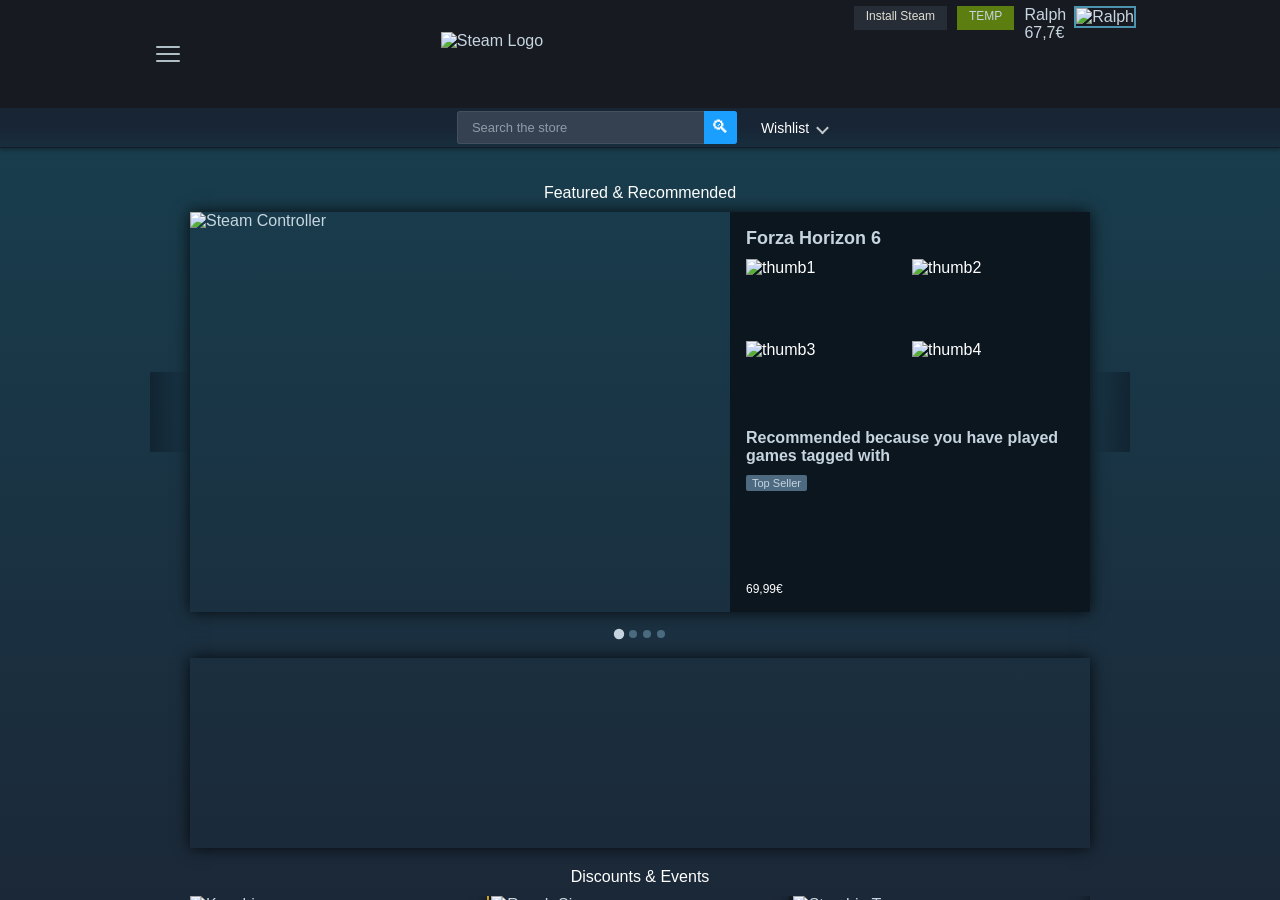
==== commit fdefe0b9: "general store fixes" ====
--- a/index.html
+++ b/index.html
@@ -347,158 +347,159 @@
                         <div class="store-scroll-right"></div>
                     </div>
                 </div>
-            <div class="store-discount">
-                <div class="discount-header">
-                    <span class="store-toptext">Discounts & Events</span>
-                </div>
-                <div class="discount-scroll-container">
-                    <div class="store-scroll-left discount-arrow-left"></div>
-                    <div class="discount-carousel-track">
-
-                        <!--  4x layout -->
-                        <div class="discount-page discount-page--3large">
-                            <div class="discount-card discount-card--highlighted">
-                                <img src="https://cdn.akamai.steamstatic.com/steam/apps/233840/header.jpg" alt="Kenshi">
-                                <div class="discount-card-overlay">
-                                    <div class="discount-card-label">MIDWEEK DEAL</div>
-                                    <div class="discount-card-sublabel">Offer ends 1 Jun @ 7:00pm.</div>
-                                    <div class="discount-card-price-row">
-                                        <span class="discount-badge">-72%</span>
-                                        <div class="discount-prices">
-                                            <span class="discount-original">26,99€</span>
-                                            <span class="discount-sale">7,55€</span>
-                                        </div>
-                                    </div>
-                                </div>
-                            </div>
-                            <div class="discount-card">
-                                <img src="https://cdn.akamai.steamstatic.com/steam/apps/1090630/header.jpg" alt="Ranch Sim">
-                                <div class="discount-card-overlay">
-                                    <div class="discount-card-label">MIDWEEK DEAL</div>
-                                    <div class="discount-card-sublabel">Offer ends 8 Jun @ 7:00pm.</div>
-                                    <div class="discount-card-price-row">
-                                        <span class="discount-badge">-85%</span>
-                                        <div class="discount-prices">
-                                            <span class="discount-original">24,99€</span>
-                                            <span class="discount-sale">3,74€</span>
-                                        </div>
-                                    </div>
-                                </div>
-                            </div>
-                            <div class="discount-card discount-card--small">
-                                <img src="https://cdn.akamai.steamstatic.com/steam/apps/1587550/header.jpg" alt="Starship Troopers">
-                                <div class="discount-card-overlay">
-                                    <div class="discount-card-label">Today's deal!</div>
-                                    <div class="discount-card-price-row">
-                                        <span class="discount-badge">-40%</span>
-                                        <div class="discount-prices">
-                                            <span class="discount-original">28,99€</span>
-                                            <span class="discount-sale">17,39€</span>
-                                        </div>
-                                    </div>
-                                </div>
-                            </div>
-                            <div class="discount-card discount-card--small">
-                                <img src="https://cdn.akamai.steamstatic.com/steam/apps/1501750/header.jpg" alt="Station to Station">
-                                <div class="discount-card-overlay">
-                                    <div class="discount-card-label">Today's deal!</div>
-                                    <div class="discount-card-price-row">
-                                        <span class="discount-badge">-70%</span>
-                                        <div class="discount-prices">
-                                            <span class="discount-original">17,99€</span>
-                                            <span class="discount-sale">5,39€</span>
-                                        </div>
-                                    </div>
-                                </div>
-                            </div>
-                        </div>
-
-                        <!--  6x layout -->
-                        <div class="discount-page discount-page--grid">
-                            <div class="discount-card">
-                                <img src="https://cdn.akamai.steamstatic.com/steam/apps/1091500/header.jpg" alt="Cyberpunk 2077">
-                                <div class="discount-card-overlay">
-                                    <div class="discount-card-label">Today's deal!</div>
-                                    <div class="discount-card-price-row">
-                                        <span class="discount-badge">-50%</span>
-                                        <div class="discount-prices">
-                                            <span class="discount-original">42,49€</span>
-                                            <span class="discount-sale">6,24€</span>
-                                        </div>
-                                    </div>
-                                </div>
-                            </div>
-                            <div class="discount-card">
-                                <img src="https://cdn.akamai.steamstatic.com/steam/apps/275850/header.jpg" alt="No Man's Sky">
-                                <div class="discount-card-overlay">
-                                    <div class="discount-card-price-row">
-                                        <span class="discount-badge">-60%</span>
-                                        <div class="discount-prices">
-                                            <span class="discount-original">59,99€</span>
-                                            <span class="discount-sale">23,59€</span>
-                                        </div>
-                                    </div>
-                                </div>
-                            </div>
-                            <div class="discount-card">
-                                <img src="https://cdn.akamai.steamstatic.com/steam/apps/271590/header.jpg" alt="GTA V">
-                                <div class="discount-card-overlay">
-                                    <div class="discount-card-price-row">
-                                        <span class="discount-badge">-50%</span>
-                                        <div class="discount-prices">
-                                            <span class="discount-original">29,99€</span>
-                                            <span class="discount-sale">14,99€</span>
-                                        </div>
-                                    </div>
-                                </div>
-                            </div>
-                            <div class="discount-card">
-                                <img src="https://cdn.akamai.steamstatic.com/steam/apps/232430/header.jpg" alt="Gone Home">
-                                <div class="discount-card-overlay">
-                                    <div class="discount-card-label">Today's deal!</div>
-                                    <div class="discount-card-price-row">
-                                        <span class="discount-badge">-85%</span>
-                                        <div class="discount-prices">
-                                            <span class="discount-original">14,79€</span>
-                                            <span class="discount-sale">2,21€</span>
-                                        </div>
-                                    </div>
-                                </div>
-                            </div>
-                            <div class="discount-card">
-                                <img src="https://cdn.akamai.steamstatic.com/steam/apps/1623730/header.jpg" alt="Palworld">
-                                <div class="discount-card-overlay">
-                                    <div class="discount-card-price-row">
-                                        <span class="discount-badge">-25%</span>
-                                        <div class="discount-prices">
-                                            <span class="discount-original">28,99€</span>
-                                            <span class="discount-sale">21,74€</span>
-                                        </div>
-                                    </div>
-                                </div>
-                            </div>
-                            <div class="discount-card">
-                                <img src="https://cdn.akamai.steamstatic.com/steam/apps/1284190/header.jpg" alt="Project Judas">
-                                <div class="discount-card-overlay">
-                                    <div class="discount-card-price-row">
-                                        <span class="discount-badge">-70%</span>
-                                        <div class="discount-prices">
-                                            <span class="discount-original">39,99€</span>
-                                            <span class="discount-sale">11,69€</span>
-                                        </div>
-                                    </div>
-                                </div>
-                            </div>
-                        </div>
-
-                    </div>
-                    <div class="store-scroll-right discount-arrow-right"></div>
-                </div>
-                <div class="discount-dots-container">
-                    <button class="discount-dot active"></button>
-                    <button class="discount-dot"></button>
-                </div>
-            </div>
+                <div class="store-banner"></div>
+                <div class="store-discount">
+                    <div class="discount-header">
+                        <span class="store-toptext">Discounts & Events</span>
+                    </div>
+                    <div class="discount-scroll-container">
+                        <div class="store-scroll-left discount-arrow-left"></div>
+                        <div class="discount-carousel-track">
+
+                            <!--  4x layout -->
+                            <div class="discount-page discount-page--3large">
+                                <div class="discount-card discount-card--highlighted">
+                                    <img src="https://cdn.akamai.steamstatic.com/steam/apps/233840/header.jpg" alt="Kenshi">
+                                    <div class="discount-card-overlay">
+                                        <div class="discount-card-label">MIDWEEK DEAL</div>
+                                        <div class="discount-card-sublabel">Offer ends 1 Jun @ 7:00pm.</div>
+                                        <div class="discount-card-price-row">
+                                            <span class="discount-badge">-72%</span>
+                                            <div class="discount-prices">
+                                                <span class="discount-original">26,99€</span>
+                                                <span class="discount-sale">7,55€</span>
+                                            </div>
+                                        </div>
+                                    </div>
+                                </div>
+                                <div class="discount-card">
+                                    <img src="https://cdn.akamai.steamstatic.com/steam/apps/1090630/header.jpg" alt="Ranch Sim">
+                                    <div class="discount-card-overlay">
+                                        <div class="discount-card-label">MIDWEEK DEAL</div>
+                                        <div class="discount-card-sublabel">Offer ends 8 Jun @ 7:00pm.</div>
+                                        <div class="discount-card-price-row">
+                                            <span class="discount-badge">-85%</span>
+                                            <div class="discount-prices">
+                                                <span class="discount-original">24,99€</span>
+                                                <span class="discount-sale">3,74€</span>
+                                            </div>
+                                        </div>
+                                    </div>
+                                </div>
+                                <div class="discount-card discount-card--small">
+                                    <img src="https://cdn.akamai.steamstatic.com/steam/apps/1587550/header.jpg" alt="Starship Troopers">
+                                    <div class="discount-card-overlay">
+                                        <div class="discount-card-label">Today's deal!</div>
+                                        <div class="discount-card-price-row">
+                                            <span class="discount-badge">-40%</span>
+                                            <div class="discount-prices">
+                                                <span class="discount-original">28,99€</span>
+                                                <span class="discount-sale">17,39€</span>
+                                            </div>
+                                        </div>
+                                    </div>
+                                </div>
+                                <div class="discount-card discount-card--small">
+                                    <img src="https://cdn.akamai.steamstatic.com/steam/apps/1501750/header.jpg" alt="Station to Station">
+                                    <div class="discount-card-overlay">
+                                        <div class="discount-card-label">Today's deal!</div>
+                                        <div class="discount-card-price-row">
+                                            <span class="discount-badge">-70%</span>
+                                            <div class="discount-prices">
+                                                <span class="discount-original">17,99€</span>
+                                                <span class="discount-sale">5,39€</span>
+                                            </div>
+                                        </div>
+                                    </div>
+                                </div>
+                            </div>
+
+                            <!--  6x layout -->
+                            <div class="discount-page discount-page--grid">
+                                <div class="discount-card">
+                                    <img src="https://cdn.akamai.steamstatic.com/steam/apps/1091500/header.jpg" alt="Cyberpunk 2077">
+                                    <div class="discount-card-overlay">
+                                        <div class="discount-card-label">Today's deal!</div>
+                                        <div class="discount-card-price-row">
+                                            <span class="discount-badge">-50%</span>
+                                            <div class="discount-prices">
+                                                <span class="discount-original">42,49€</span>
+                                                <span class="discount-sale">6,24€</span>
+                                            </div>
+                                        </div>
+                                    </div>
+                                </div>
+                                <div class="discount-card">
+                                    <img src="https://cdn.akamai.steamstatic.com/steam/apps/275850/header.jpg" alt="No Man's Sky">
+                                    <div class="discount-card-overlay">
+                                        <div class="discount-card-price-row">
+                                            <span class="discount-badge">-60%</span>
+                                            <div class="discount-prices">
+                                                <span class="discount-original">59,99€</span>
+                                                <span class="discount-sale">23,59€</span>
+                                            </div>
+                                        </div>
+                                    </div>
+                                </div>
+                                <div class="discount-card">
+                                    <img src="https://cdn.akamai.steamstatic.com/steam/apps/271590/header.jpg" alt="GTA V">
+                                    <div class="discount-card-overlay">
+                                        <div class="discount-card-price-row">
+                                            <span class="discount-badge">-50%</span>
+                                            <div class="discount-prices">
+                                                <span class="discount-original">29,99€</span>
+                                                <span class="discount-sale">14,99€</span>
+                                            </div>
+                                        </div>
+                                    </div>
+                                </div>
+                                <div class="discount-card">
+                                    <img src="https://cdn.akamai.steamstatic.com/steam/apps/232430/header.jpg" alt="Gone Home">
+                                    <div class="discount-card-overlay">
+                                        <div class="discount-card-label">Today's deal!</div>
+                                        <div class="discount-card-price-row">
+                                            <span class="discount-badge">-85%</span>
+                                            <div class="discount-prices">
+                                                <span class="discount-original">14,79€</span>
+                                                <span class="discount-sale">2,21€</span>
+                                            </div>
+                                        </div>
+                                    </div>
+                                </div>
+                                <div class="discount-card">
+                                    <img src="https://cdn.akamai.steamstatic.com/steam/apps/1623730/header.jpg" alt="Palworld">
+                                    <div class="discount-card-overlay">
+                                        <div class="discount-card-price-row">
+                                            <span class="discount-badge">-25%</span>
+                                            <div class="discount-prices">
+                                                <span class="discount-original">28,99€</span>
+                                                <span class="discount-sale">21,74€</span>
+                                            </div>
+                                        </div>
+                                    </div>
+                                </div>
+                                <div class="discount-card">
+                                    <img src="https://cdn.akamai.steamstatic.com/steam/apps/1284190/header.jpg" alt="Project Judas">
+                                    <div class="discount-card-overlay">
+                                        <div class="discount-card-price-row">
+                                            <span class="discount-badge">-70%</span>
+                                            <div class="discount-prices">
+                                                <span class="discount-original">39,99€</span>
+                                                <span class="discount-sale">11,69€</span>
+                                            </div>
+                                        </div>
+                                    </div>
+                                </div>
+                            </div>
+
+                        </div>
+                        <div class="store-scroll-right discount-arrow-right"></div>
+                    </div>
+                    <div class="discount-dots-container">
+                        <button class="discount-dot active"></button>
+                        <button class="discount-dot"></button>
+                    </div>
+                </div>
                 <div class="store-row-1"></div>
             </div>
         </div>
--- a/css/misc/topbar.css
+++ b/css/misc/topbar.css
@@ -32,6 +32,7 @@
     justify-content: center;
     width: 100%;
     justify-content: space-between;
+    padding: 0px 128px;
 }
 
 .topbar-left {
@@ -269,4 +270,7 @@
         height: 36px;
         width: 144px;
     }
+    .topbar-big {
+        padding: 0px 8px;
+    }
 }
--- a/css/store/store.css
+++ b/css/store/store.css
@@ -9,6 +9,7 @@
     display: flex;
     flex-direction: column;
     gap: 10px;
+    background-image: url(https://store.fastly.steamstatic.com/public/images/v6/home/cluster_bg.png?v=1);
 }
 
 .store-toptext {
@@ -45,6 +46,18 @@
     background-position: center;
 }
 
+.store-scroll-left:hover {
+    background-image: 
+        url("https://cdn.fastly.steamstatic.com/store/icons/arrow_left.svg"),
+        linear-gradient(to right, #5ea0cc, transparent);
+}
+
+.store-scroll-right:hover {
+    background-image: 
+        url("https://cdn.fastly.steamstatic.com/store/icons/arrow_right.svg"),
+        linear-gradient(to left, #5ea0cc, transparent);
+}
+
 .store-scroll-content {
     display: flex;
     flex-direction: row;
@@ -165,6 +178,7 @@
     overflow: hidden;
     position: relative;
     height: 380px;
+    max-width: 900px;
 }
 
 .discount-page {
@@ -177,7 +191,6 @@
     transition: transform 0.35s ease;
 }
 
-/* Layout 1: 2 big cards + 2 stacked small cards */
 .discount-page--3large {
     display: grid;
     grid-template-columns: 1fr 1fr 1fr;
@@ -204,18 +217,17 @@
     grid-row: 2;
 }
 
-/* Layout 2: 3x2 equal grid */
 .discount-page--grid {
     display: grid;
     grid-template-columns: repeat(3, 1fr);
     grid-template-rows: repeat(2, 1fr);
 }
 
-/* Cards */
 .discount-card {
     position: relative;
     overflow: hidden;
     cursor: pointer;
+        box-shadow: 0px 0px 15px rgba(0, 0, 0, 0.8);
 }
 
 .discount-card img {
@@ -312,9 +324,9 @@
     display: flex;
     align-items: center;
     gap: 6px;
-    max-width: 900px;
     margin: 0 auto;
     width: 100%;
+    justify-content: center;
 }
 
 .discount-dot {
@@ -341,4 +353,21 @@
     max-width: 900px;
     margin-left: auto;
     margin-right: auto;
-}+}
+
+.store-banner {
+    width: 100%;
+    max-width: 900px;
+    height: 190px;
+    object-fit: cover;
+    display: block;
+    margin: 0 auto;
+    box-shadow: 0px 0px 15px rgba(0, 0, 0, 0.8);
+    background-image: url("https://shared.fastly.steamstatic.com/store_item_assets/steam/clusters/takeunder/33bfee397d2953c3e38004bc/bfe20884fbfd5ad12f07846b4b2ee585ee09dd4d/takeunder_desktop_english.jpg?t=1778612622");
+    cursor: pointer;
+}
+
+.store-banner:hover {
+    box-shadow: 0px 0px 15px rgba(0, 140, 255, 0.8);
+}
+
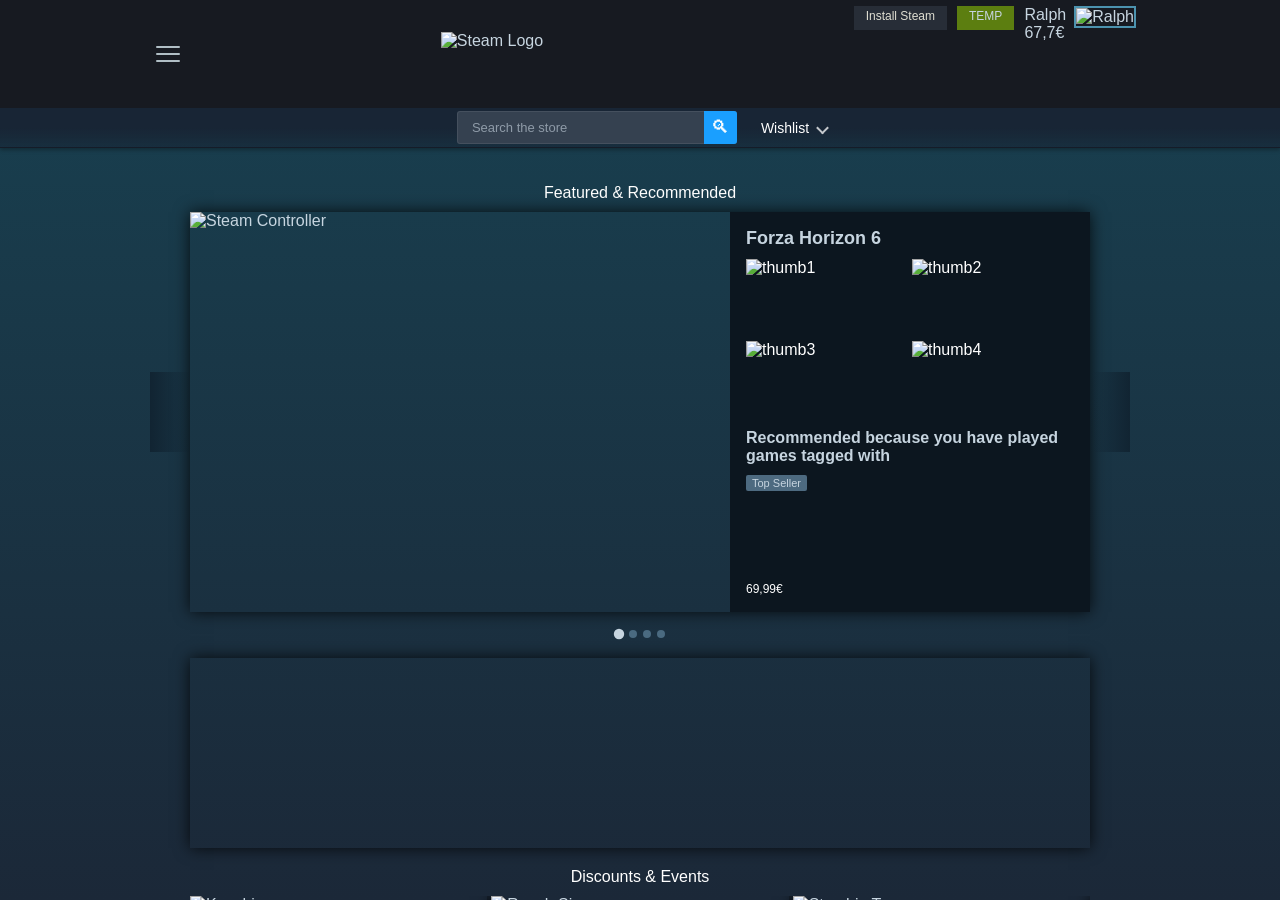
==== commit 0687b07d: "discount grid fix" ====
--- a/index.html
+++ b/index.html
@@ -358,7 +358,7 @@
 
                             <!--  4x layout -->
                             <div class="discount-page discount-page--3large">
-                                <div class="discount-card discount-card--highlighted">
+                                <div class="discount-card">
                                     <img src="https://cdn.akamai.steamstatic.com/steam/apps/233840/header.jpg" alt="Kenshi">
                                     <div class="discount-card-overlay">
                                         <div class="discount-card-label">MIDWEEK DEAL</div>
@@ -387,14 +387,14 @@
                                     </div>
                                 </div>
                                 <div class="discount-card discount-card--small">
-                                    <img src="https://cdn.akamai.steamstatic.com/steam/apps/1587550/header.jpg" alt="Starship Troopers">
+                                    <img src="https://cdn.akamai.steamstatic.com/steam/apps/233860/header.jpg" alt="Starship Troopers">
                                     <div class="discount-card-overlay">
                                         <div class="discount-card-label">Today's deal!</div>
                                         <div class="discount-card-price-row">
-                                            <span class="discount-badge">-40%</span>
-                                            <div class="discount-prices">
-                                                <span class="discount-original">28,99€</span>
-                                                <span class="discount-sale">17,39€</span>
+                                            <span class="discount-badge">-72%</span>
+                                            <div class="discount-prices">
+                                                <span class="discount-original">26,99€</span>
+                                                <span class="discount-sale">7,55€</span>
                                             </div>
                                         </div>
                                     </div>
@@ -500,7 +500,103 @@
                         <button class="discount-dot"></button>
                     </div>
                 </div>
-                <div class="store-row-1"></div>
+                <div class="store-banner">
+                    <video loop="" muted="" autoplay="" playsinline="" data-video-pause-on-blur="" poster="https://shared.fastly.steamstatic.com/store_item_assets/steam/clusters/sale_autumn2019_assets/54b5034d397baccb93181cc6/deck_banner_animated_static_english.jpg?t=1773681984" class="steamdeck_banner_desktop" alt="Steam Deck">
+									<source src="https://shared.fastly.steamstatic.com/store_item_assets/steam/clusters/sale_autumn2019_assets/54b5034d397baccb93181cc6/deck_banner_animated_webm_english.webm?t=1773681984" type="video/webm">
+																			<source src="https://shared.fastly.steamstatic.com/store_item_assets/steam/clusters/sale_autumn2019_assets/54b5034d397baccb93181cc6/deck_banner_animated_mp4_english.mp4?t=1773681984" type="video/mp4">
+																	</video>
+                </div>
+                <div class="store-trending">
+                    <div class="trending-header">
+                        <span class="store-toptext">Trending Among Friends</span>
+                    </div>
+                    <div class="store-scroll">
+                        <div class="store-scroll-left trending-arrow-left"></div>
+                        <div class="trending-track">
+                            <div class="trending-page">
+                                <div class="trending-card">
+                                    <img src="https://cdn.akamai.steamstatic.com/steam/apps/1949280/header.jpg" alt="Bloons TD 6">
+                                    <div class="trending-card-price">13,79€</div>
+                                    <div class="trending-card-friends">
+                                        <img src="https://avatars.fastly.steamstatic.com/2e0b5b312aea65888ff0aad9a204e0a5ef5341a1_medium.jpg" alt="friend">
+                                        <img src="https://avatars.fastly.steamstatic.com/2e0b5b312aea65888ff0aad9a204e0a5ef5341a1_medium.jpg" alt="friend">
+                                    </div>
+                                </div>
+                                <div class="trending-card trending-card--highlighted">
+                                    <img src="https://cdn.akamai.steamstatic.com/steam/apps/271590/header.jpg" alt="GTA V">
+                                    <div class="trending-card-price">
+                                        <span class="discount-badge">-50%</span>
+                                        <span class="discount-original">29,99€</span>
+                                        <span class="discount-sale">14,99€</span>
+                                    </div>
+                                    <div class="trending-card-friends">
+                                        <img src="https://avatars.fastly.steamstatic.com/2e0b5b312aea65888ff0aad9a204e0a5ef5341a1_medium.jpg" alt="friend">
+                                        <img src="https://avatars.fastly.steamstatic.com/2e0b5b312aea65888ff0aad9a204e0a5ef5341a1_medium.jpg" alt="friend">
+                                    </div>
+                                </div>
+                                <div class="trending-card">
+                                    <img src="https://cdn.akamai.steamstatic.com/steam/apps/4000/header.jpg" alt="PGA Tour 2K25">
+                                    <div class="trending-card-price">9,99€</div>
+                                    <div class="trending-card-friends">
+                                        <img src="https://avatars.fastly.steamstatic.com/2e0b5b312aea65888ff0aad9a204e0a5ef5341a1_medium.jpg" alt="friend">
+                                    </div>
+                                </div>
+                                <div class="trending-card">
+                                    <img src="https://cdn.akamai.steamstatic.com/steam/apps/257850/header.jpg" alt="Hyper Light Drifter">
+                                    <div class="trending-card-price">14,99€</div>
+                                    <div class="trending-card-friends">
+                                        <img src="https://avatars.fastly.steamstatic.com/2e0b5b312aea65888ff0aad9a204e0a5ef5341a1_medium.jpg" alt="friend">
+                                    </div>
+                                </div>
+                                <div class="trending-card">
+                                    <img src="https://cdn.akamai.steamstatic.com/steam/apps/1245620/header.jpg" alt="Elden Ring">
+                                    <div class="trending-card-price">
+                                        <span class="discount-badge">-30%</span>
+                                        <span class="discount-original">59,99€</span>
+                                        <span class="discount-sale">41,99€</span>
+                                    </div>
+                                    <div class="trending-card-friends">
+                                        <img src="https://avatars.fastly.steamstatic.com/2e0b5b312aea65888ff0aad9a204e0a5ef5341a1_medium.jpg" alt="friend">
+                                    </div>
+                                </div>
+                                <div class="trending-card">
+                                    <img src="https://cdn.akamai.steamstatic.com/steam/apps/1091500/header.jpg" alt="Cyberpunk 2077">
+                                    <div class="trending-card-price">
+                                        <span class="discount-badge">-50%</span>
+                                        <span class="discount-original">59,99€</span>
+                                        <span class="discount-sale">29,99€</span>
+                                    </div>
+                                    <div class="trending-card-friends">
+                                        <img src="https://avatars.fastly.steamstatic.com/2e0b5b312aea65888ff0aad9a204e0a5ef5341a1_medium.jpg" alt="friend">
+                                        <img src="https://avatars.fastly.steamstatic.com/2e0b5b312aea65888ff0aad9a204e0a5ef5341a1_medium.jpg" alt="friend">
+                                    </div>
+                                </div>
+                                <div class="trending-card">
+                                    <img src="https://cdn.akamai.steamstatic.com/steam/apps/730/header.jpg" alt="CS2">
+                                    <div class="trending-card-price">Free to Play</div>
+                                    <div class="trending-card-friends">
+                                        <img src="https://avatars.fastly.steamstatic.com/2e0b5b312aea65888ff0aad9a204e0a5ef5341a1_medium.jpg" alt="friend">
+                                        <img src="https://avatars.fastly.steamstatic.com/2e0b5b312aea65888ff0aad9a204e0a5ef5341a1_medium.jpg" alt="friend">
+                                        <img src="https://avatars.fastly.steamstatic.com/2e0b5b312aea65888ff0aad9a204e0a5ef5341a1_medium.jpg" alt="friend">
+                                    </div>
+                                </div>
+                                <div class="trending-card">
+                                    <img src="https://cdn.akamai.steamstatic.com/steam/apps/1174180/header.jpg" alt="RDR2">
+                                    <div class="trending-card-price">
+                                        <span class="discount-badge">-40%</span>
+                                        <span class="discount-original">59,99€</span>
+                                        <span class="discount-sale">35,99€</span>
+                                    </div>
+                                    <div class="trending-card-friends">
+                                        <img src="https://avatars.fastly.steamstatic.com/2e0b5b312aea65888ff0aad9a204e0a5ef5341a1_medium.jpg" alt="friend">
+                                    </div>
+                                </div>
+                            </div>
+                        </div>
+                        <div class="store-scroll-right trending-arrow-right"></div>
+                    </div>
+                    <div class="trending-dots-container"></div>
+                </div>
             </div>
         </div>
     </div>
--- a/css/store/store.css
+++ b/css/store/store.css
@@ -34,6 +34,7 @@
         linear-gradient(to right, #112432, transparent);
     background-repeat: no-repeat;
     background-position: center;
+    cursor: pointer;
 }
 
 .store-scroll-right {
@@ -44,6 +45,7 @@
         linear-gradient(to left, #112432, transparent);
     background-repeat: no-repeat;
     background-position: center;
+    cursor: pointer;
 }
 
 .store-scroll-left:hover {
@@ -67,6 +69,7 @@
     overflow: hidden;
     box-shadow: 0px 0px 15px rgba(0, 0, 0, 0.8);
     transition: opacity 0.4s ease, transform 0.4s ease;
+    cursor: pointer;
 }
 
 .store-scroll-content-left {
@@ -242,10 +245,6 @@
     transform: scale(1.03);
 }
 
-.discount-card--highlighted {
-    outline: 2px solid #f5c518;
-}
-
 .discount-card-overlay {
     position: absolute;
     bottom: 0;
@@ -365,9 +364,176 @@
     box-shadow: 0px 0px 15px rgba(0, 0, 0, 0.8);
     background-image: url("https://shared.fastly.steamstatic.com/store_item_assets/steam/clusters/takeunder/33bfee397d2953c3e38004bc/bfe20884fbfd5ad12f07846b4b2ee585ee09dd4d/takeunder_desktop_english.jpg?t=1778612622");
     cursor: pointer;
+    overflow: hidden;
 }
 
 .store-banner:hover {
     box-shadow: 0px 0px 15px rgba(0, 140, 255, 0.8);
 }
 
+/* ── Trending Among Friends ── */
+
+.store-trending {
+    display: flex;
+    flex-direction: column;
+    gap: 10px;
+    max-width: 980px;
+    margin: 0 auto;
+    width: 100%;
+}
+
+.trending-header {
+    display: flex;
+    justify-content: center;
+    align-items: center;
+}
+
+.trending-browse-btn {
+    background: transparent;
+    border: 1px solid #4a6a80;
+    color: #c6d4df;
+    padding: 4px 12px;
+    font-size: 11px;
+    cursor: pointer;
+    letter-spacing: 0.5px;
+}
+
+.trending-browse-btn:hover {
+    border-color: #c6d4df;
+}
+
+.trending-track {
+    flex: 1;
+    overflow-x: hidden;
+    position: relative;
+    height: 190px;
+}
+
+.trending-page {
+    position: absolute;
+    top: 0;
+    left: 0;
+    width: 100%;
+    height: 100%;
+    display: grid;
+    gap: 4px;
+    transition: transform 0.35s ease;
+}
+
+.trending-card {
+    display: flex;
+    flex-direction: column;
+    cursor: pointer;
+    background-color: #0C161F;
+    max-height: 180px;
+    width: 222px;
+    gap: 1px;
+}
+
+.trending-card img {
+    width: 100%;
+    height: 140px;
+    object-fit: cover;
+    display: block;
+    transition: transform 0.2s ease;
+}
+
+.trending-card:hover img {
+    transform: scale(1.03);
+}
+
+.trending-card-price {
+    display: flex;
+    align-items: center;
+    gap: 6px;
+    padding: 0 8px;
+    font-size: 13px;
+    color: #c6d4df;
+    height: 40%;
+    background: linear-gradient(to left, #1B6387, #1C5E81);
+}
+
+.trending-card-price .discount-badge {
+    font-size: 12px;
+    padding: 1px 5px;
+}
+
+.trending-card-price .discount-original {
+    font-size: 11px;
+}
+
+.trending-card-price .discount-sale {
+    font-size: 13px;
+}
+
+.trending-card-friends {
+    display: flex;
+    gap: 16px;
+    padding: 0 8px;
+    height: 60%;
+    background: linear-gradient(to right, #223B4F, #25435B);
+    align-items: center;
+}
+
+.trending-card-friends img {
+    width: 32px;
+    height: 32px;
+    object-fit: cover;
+    border: 1px solid #4a6a80;
+}
+
+.trending-dots-container {
+    display: flex;
+    justify-content: center;
+    gap: 6px;
+    margin-top: 4px;
+}
+
+.trending-dot {
+    width: 8px;
+    height: 8px;
+    border-radius: 50%;
+    background: #4a6a80;
+    border: none;
+    cursor: pointer;
+    transition: background 0.2s, transform 0.2s;
+    padding: 0;
+}
+
+.trending-dot.active {
+    background: #c6d4df;
+    transform: scale(1.3);
+}
+
+@media (max-width: 1000px) {
+    .store-scroll-content {
+        flex-direction: column;
+    }
+    .store-scroll-content-left {
+        width: 100%;
+        height: 250px;
+    }
+    .store-scroll-content-right {
+        width: 100%;
+        height: 150px;
+    }
+    .store-scroll-thumbnails {
+        display: none;
+    }
+    .trending-card {
+        width: 100%;
+    }
+    .trending-page {
+        grid-template-columns: repeat(auto-fill, minmax(200px, 1fr));
+    }
+    .discount-card:nth-child(1) {
+        grid-row: 1 !important;
+        grid-column: 2 !important;
+    }
+    .discount-card:nth-child(2) {
+        grid-row: 2 !important;
+    }
+    .discount-page--3large {
+        grid-template-columns: 0px;
+    }
+}
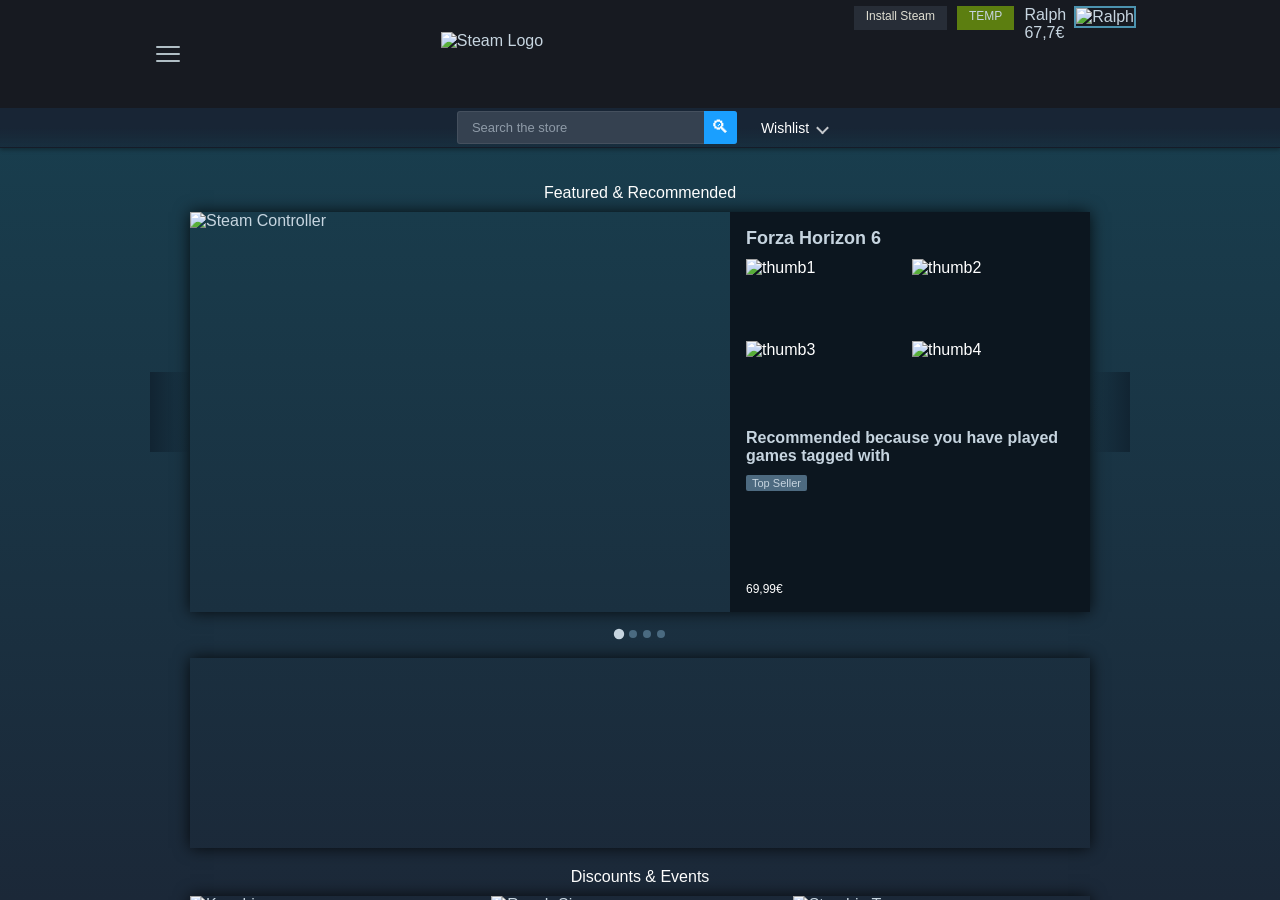
==== commit 248e5cb9: "css structure fix" ====
--- a/index.html
+++ b/index.html
@@ -7,7 +7,10 @@
     <link rel="stylesheet" href="css/misc/topbar.css">
     <link rel="stylesheet" href="css/misc/main.css">
     <link rel="stylesheet" href="css/store/storebar.css">
-    <link rel="stylesheet" href="css/store/store.css">
+    <link rel="stylesheet" href="css/store/discount.css">
+    <link rel="stylesheet" href="css/store/featured.css">
+    <link rel="stylesheet" href="css/store/media.css">
+    <link rel="stylesheet" href="css/store/trending.css">
 </head>
 <body>
     <div class="container">
--- a/css/store/storebar.css
+++ b/css/store/storebar.css
@@ -326,109 +326,7 @@
     font-weight: 400;
 }
 
-/* Hamburger Menu */
-.hamburger-menu {
-    display: none;
-    flex-direction: column;
-    justify-content: center;
-    align-items: center;
-    background: none;
-    border: none;
-    cursor: pointer;
-    padding: 8px 12px;
-    gap: 5px;
-    margin-right: 12px;
-}
-
-.hamburger-menu span {
-    width: 24px;
-    height: 2px;
-    background-color: #ffffff;
-    border-radius: 2px;
-    transition: all 0.3s ease;
-}
-
-.hamburger-menu.active span:nth-child(1) {
-    transform: rotate(45deg) translate(10px, 10px);
-}
-
-.hamburger-menu.active span:nth-child(2) {
-    opacity: 0;
-}
-
-.hamburger-menu.active span:nth-child(3) {
-    transform: rotate(-45deg) translate(7px, -7px);
-}
-
-/* Mobile Menu Dropdown */
-.mobile-menu-dropdown {
-    display: flex;
-    flex-direction: column;
-    position: fixed;
-    top: calc(12vh + 40px);
-    left: 0;
-    right: 0;
-    background: linear-gradient(to bottom, rgba(24, 37, 53, 1), rgba(24, 37, 53, 0.95));
-    border-bottom: 1px solid #151C28;
-    box-shadow: 0 2px 8px rgba(0, 0, 0, 0.4);
-    padding: 8px 0;
-    z-index: 999;
-    width: 100%;
-    max-height: calc(100vh - 12vh - 40px);
-    overflow-y: auto;
-    opacity: 0;
-    visibility: hidden;
-    transition: opacity 0.3s ease, visibility 0.3s ease;
-}
-
-.storebar.shifted .mobile-menu-dropdown {
-    top: 40px;
-    max-height: calc(100vh - 40px);
-}
-
-.mobile-menu-dropdown.active {
-    opacity: 1;
-    visibility: visible;
-}
-
-.mobile-menu-section {
-    padding: 8px 16px;
-    border-bottom: 1px solid rgba(255, 255, 255, 0.1);
-}
-
-.mobile-menu-section:last-child {
-    border-bottom: none;
-    padding-bottom: 0;
-}
-
-.mobile-menu-title {
-    color: #66c0f4;
-    font-size: 12px;
-    font-weight: 600;
-    text-transform: uppercase;
-    margin-bottom: 8px;
-    letter-spacing: 1px;
-}
-
-.mobile-menu-item,
-.mobile-menu-link {
-    display: block;
-    width: 100%;
-    padding: 10px 0;
-    background: none;
-    border: none;
-    color: #ffffff;
-    text-align: left;
-    cursor: pointer;
-    font-size: 14px;
-    transition: color 0.2s ease;
-    text-decoration: none;
-}
-
-.mobile-menu-item:hover,
-.mobile-menu-link:hover {
-    color: #1a9fff;
-}
+
 
 @media (max-width: 1450px) {
     .hamburger-menu {
--- a/css/store/discount.css
+++ b/css/store/discount.css
@@ -0,0 +1,220 @@
+.store-discount {
+    display: flex;
+    flex-direction: column;
+    gap: 10px;
+    align-items: center;
+}
+
+.discount-header {
+    display: flex;
+    justify-content: space-between;
+    align-items: center;
+    max-width: 900px;
+}
+
+.discount-browse-btn {
+    background: transparent;
+    border: 1px solid #4a6a80;
+    color: #c6d4df;
+    padding: 4px 12px;
+    font-size: 11px;
+    cursor: pointer;
+    letter-spacing: 0.5px;
+}
+
+.discount-browse-btn:hover {
+    border-color: #c6d4df;
+}
+
+.discount-scroll-container {
+    display: flex;
+    align-items: center;
+    gap: 6px;
+    margin: 0 auto;
+    width: 100%;
+    justify-content: center;
+}
+
+.discount-carousel-track {
+    flex: 1;
+    overflow: hidden;
+    position: relative;
+    height: 380px;
+    max-width: 900px;
+    box-shadow: 0px 0px 15px rgba(0, 0, 0, 0.8);
+}
+
+.discount-page {
+    position: absolute;
+    top: 0;
+    left: 0;
+    width: 100%;
+    height: 100%;
+    gap: 4px;
+    transition: transform 0.35s ease;
+}
+
+.discount-page--3large {
+    display: grid;
+    grid-template-columns: 1fr 1fr 1fr;
+    grid-template-rows: 1fr 1fr;
+}
+
+.discount-page--3large .discount-card:nth-child(1) {
+    grid-column: 1;
+    grid-row: 1 / 3;
+}
+
+.discount-page--3large .discount-card:nth-child(2) {
+    grid-column: 2;
+    grid-row: 1 / 3;
+}
+
+.discount-page--3large .discount-card:nth-child(3) {
+    grid-column: 3;
+    grid-row: 1;
+}
+
+.discount-page--3large .discount-card:nth-child(4) {
+    grid-column: 3;
+    grid-row: 2;
+}
+
+.discount-page--grid {
+    display: grid;
+    grid-template-columns: repeat(3, 1fr);
+    grid-template-rows: repeat(2, 1fr);
+}
+
+.discount-card {
+    position: relative;
+    overflow: hidden;
+    cursor: pointer;
+}
+
+.discount-card img {
+    width: 100%;
+    height: 100%;
+    object-fit: cover;
+    display: block;
+    transition: transform 0.2s ease;
+}
+
+.discount-card:hover img {
+    transform: scale(1.03);
+}
+
+.discount-card-overlay {
+    position: absolute;
+    bottom: 0;
+    left: 0;
+    right: 0;
+    background: linear-gradient(to top, rgba(0,0,0,0.85) 0%, rgba(0,0,0,0.3) 60%, transparent 100%);
+    padding: 8px 10px;
+    display: flex;
+    flex-direction: column;
+    gap: 3px;
+}
+
+.discount-card-label {
+    font-size: 11px;
+    font-weight: bold;
+    color: #c6d4df;
+    text-transform: uppercase;
+}
+
+.discount-card-sublabel {
+    font-size: 10px;
+    color: #8ba3b5;
+}
+
+.discount-card-price-row {
+    display: flex;
+    align-items: center;
+    gap: 6px;
+}
+
+.discount-badge {
+    background: #4c6b22;
+    color: #a4d007;
+    font-size: 14px;
+    font-weight: bold;
+    padding: 2px 6px;
+    border-radius: 2px;
+}
+
+.discount-prices {
+    display: flex;
+    flex-direction: column;
+    line-height: 1.2;
+}
+
+.discount-original {
+    font-size: 10px;
+    color: #738d9e;
+    text-decoration: line-through;
+}
+
+.discount-sale {
+    font-size: 13px;
+    color: #c6d4df;
+    font-weight: bold;
+}
+
+.discount-arrow {
+    color: #c6d4df;
+    font-size: 32px;
+    cursor: pointer;
+    opacity: 0.6;
+    user-select: none;
+    transition: opacity 0.15s;
+    line-height: 1;
+    flex-shrink: 0;
+}
+
+.discount-arrow:hover {
+    opacity: 1;
+}
+
+.discount-dots-container {
+    display: flex;
+    justify-content: center;
+    gap: 6px;
+    margin-top: 4px;
+    max-width: 900px;
+    margin-left: auto;
+    margin-right: auto;
+}
+
+.discount-dot {
+    width: 8px;
+    height: 8px;
+    border-radius: 50%;
+    background: #4a6a80;
+    border: none;
+    cursor: pointer;
+    transition: background 0.2s, transform 0.2s;
+    padding: 0;
+}
+
+.discount-dot.active {
+    background: #c6d4df;
+    transform: scale(1.3);
+}
+
+.store-banner {
+    width: 100%;
+    max-width: 900px;
+    height: 190px;
+    object-fit: cover;
+    display: block;
+    margin: 0 auto;
+    box-shadow: 0px 0px 15px rgba(0, 0, 0, 0.8);
+    background-image: url("https://shared.fastly.steamstatic.com/store_item_assets/steam/clusters/takeunder/33bfee397d2953c3e38004bc/bfe20884fbfd5ad12f07846b4b2ee585ee09dd4d/takeunder_desktop_english.jpg?t=1778612622");
+    cursor: pointer;
+    overflow: hidden;
+}
+
+.store-banner:hover {
+    box-shadow: 0px 0px 15px rgba(0, 140, 255, 0.8);
+}
--- a/css/store/featured.css
+++ b/css/store/featured.css
@@ -0,0 +1,141 @@
+.site-content {
+    display: flex;
+    flex-direction: column;
+    gap: 20px;
+    margin-top: 10vh;
+}
+
+.store-featured {
+    display: flex;
+    flex-direction: column;
+    gap: 10px;
+    background-image: url(https://store.fastly.steamstatic.com/public/images/v6/home/cluster_bg.png?v=1);
+}
+
+.store-toptext {
+    justify-content: center;
+    display: flex;
+    color: white;
+}
+
+.store-scroll {
+    display: flex;
+    flex-direction: row;
+    align-items: center;
+    justify-content: center;
+    width: 100%;
+}
+
+.store-scroll-left {
+    width: 40px;
+    height: 80px;
+    background-image: 
+        url("https://cdn.fastly.steamstatic.com/store/icons/arrow_left.svg"),
+        linear-gradient(to right, #112432, transparent);
+    background-repeat: no-repeat;
+    background-position: center;
+    cursor: pointer;
+}
+
+.store-scroll-left:hover {
+    background-image: 
+        url("https://cdn.fastly.steamstatic.com/store/icons/arrow_left.svg"),
+        linear-gradient(to right, #5ea0cc, transparent);
+}
+
+.store-scroll-right {
+    width: 40px;
+    height: 80px;
+    background-image: 
+        url("https://cdn.fastly.steamstatic.com/store/icons/arrow_right.svg"),
+        linear-gradient(to left, #112432, transparent);
+    background-repeat: no-repeat;
+    background-position: center;
+    cursor: pointer;
+}
+
+.store-scroll-right:hover {
+    background-image: 
+        url("https://cdn.fastly.steamstatic.com/store/icons/arrow_right.svg"),
+        linear-gradient(to left, #5ea0cc, transparent);
+}
+
+.store-scroll-content {
+    display: flex;
+    flex-direction: row;
+    flex: 1;
+    height: 400px;
+    max-width: 900px;
+    overflow: hidden;
+    box-shadow: 0px 0px 15px rgba(0, 0, 0, 0.8);
+    transition: opacity 0.4s ease, transform 0.4s ease;
+    cursor: pointer;
+}
+
+.store-scroll-content-left {
+    width: 60%;
+    height: 100%;
+    overflow: hidden;
+    box-shadow: 0px 0px 15px rgba(0, 0, 0, 0.8);
+}
+
+.store-scroll-content-left img {
+    width: 100%;
+    height: 100%;
+    object-fit: cover;
+}
+
+.store-scroll-content-right {
+    display: flex;
+    flex-direction: column;
+    width: 40%;
+    height: 100%;
+    background-color: #0C161F;
+    padding: 16px;
+    box-sizing: border-box;
+    gap: 10px;
+    color: white;
+}
+
+.store-scroll-game-title {
+    font-size: 18px;
+    font-weight: bold;
+    color: #c6d4df;
+}
+
+.store-scroll-thumbnails {
+    display: grid;
+    grid-template-columns: 1fr 1fr;
+    grid-template-rows: 1fr 1fr;
+    gap: 4px;
+    flex: 1;
+    max-height: 160px;
+}
+
+.store-scroll-thumbnails img {
+    width: 100%;
+    height: 100%;
+    object-fit: cover;
+}
+
+.store-scroll-availability {
+    font-size: 16px;
+    color: #c6d4df;
+    font-weight: bold;
+}
+
+.store-scroll-tag {
+    display: inline-block;
+    background-color: #4d6a80;
+    color: #c6d4df;
+    font-size: 11px;
+    padding: 2px 6px;
+    border-radius: 2px;
+    width: fit-content;
+}
+
+.store-scroll-price {
+    font-size: 12px;
+    color: white;
+    margin-top: auto;
+}
--- a/css/store/media.css
+++ b/css/store/media.css
@@ -0,0 +1,40 @@
+@media (max-width: 1000px) {
+    .store-scroll-content {
+        flex-direction: column;
+    }
+
+    .store-scroll-content-left {
+        width: 100%;
+        height: 250px;
+    }
+
+    .store-scroll-content-right {
+        width: 100%;
+        height: 150px;
+    }
+
+    .store-scroll-thumbnails {
+        display: none;
+    }
+
+    .trending-card {
+        width: 100%;
+    }
+
+    .trending-page {
+        grid-template-columns: repeat(auto-fill, minmax(200px, 1fr));
+    }
+
+    .discount-card:nth-child(1) {
+        grid-row: 1 !important;
+        grid-column: 2 !important;
+    }
+
+    .discount-card:nth-child(2) {
+        grid-row: 2 !important;
+    }
+
+    .discount-page--3large {
+        grid-template-columns: 0px;
+    }
+}
--- a/css/store/trending.css
+++ b/css/store/trending.css
@@ -0,0 +1,131 @@
+.store-trending {
+    display: flex;
+    flex-direction: column;
+    gap: 10px;
+    max-width: 980px;
+    margin: 0 auto;
+    width: 100%;
+}
+
+.trending-header {
+    display: flex;
+    justify-content: center;
+    align-items: center;
+}
+
+.trending-browse-btn {
+    background: transparent;
+    border: 1px solid #4a6a80;
+    color: #c6d4df;
+    padding: 4px 12px;
+    font-size: 11px;
+    cursor: pointer;
+    letter-spacing: 0.5px;
+}
+
+.trending-browse-btn:hover {
+    border-color: #c6d4df;
+}
+
+.trending-track {
+    flex: 1;
+    overflow-x: hidden;
+    position: relative;
+    height: 190px;
+}
+
+.trending-page {
+    position: absolute;
+    top: 0;
+    left: 0;
+    width: 100%;
+    height: 100%;
+    display: grid;
+    gap: 4px;
+    transition: transform 0.35s ease;
+}
+
+.trending-card {
+    display: flex;
+    flex-direction: column;
+    cursor: pointer;
+    background-color: #0C161F;
+    max-height: 180px;
+    width: 222px;
+    gap: 1px;
+}
+
+.trending-card img {
+    width: 100%;
+    height: 140px;
+    object-fit: cover;
+    display: block;
+    transition: transform 0.2s ease;
+}
+
+.trending-card:hover img {
+    transform: scale(1.03);
+}
+
+.trending-card-price {
+    display: flex;
+    align-items: center;
+    gap: 6px;
+    padding: 0 8px;
+    font-size: 13px;
+    color: #c6d4df;
+    height: 40%;
+    background: linear-gradient(to left, #1B6387, #1C5E81);
+}
+
+.trending-card-price .discount-badge {
+    font-size: 12px;
+    padding: 1px 5px;
+}
+
+.trending-card-price .discount-original {
+    font-size: 11px;
+}
+
+.trending-card-price .discount-sale {
+    font-size: 13px;
+}
+
+.trending-card-friends {
+    display: flex;
+    gap: 16px;
+    padding: 0 8px;
+    height: 60%;
+    background: linear-gradient(to right, #223B4F, #25435B);
+    align-items: center;
+}
+
+.trending-card-friends img {
+    width: 32px;
+    height: 32px;
+    object-fit: cover;
+    border: 1px solid #4a6a80;
+}
+
+.trending-dots-container {
+    display: flex;
+    justify-content: center;
+    gap: 6px;
+    margin-top: 4px;
+}
+
+.trending-dot {
+    width: 8px;
+    height: 8px;
+    border-radius: 50%;
+    background: #4a6a80;
+    border: none;
+    cursor: pointer;
+    transition: background 0.2s, transform 0.2s;
+    padding: 0;
+}
+
+.trending-dot.active {
+    background: #c6d4df;
+    transform: scale(1.3);
+}
